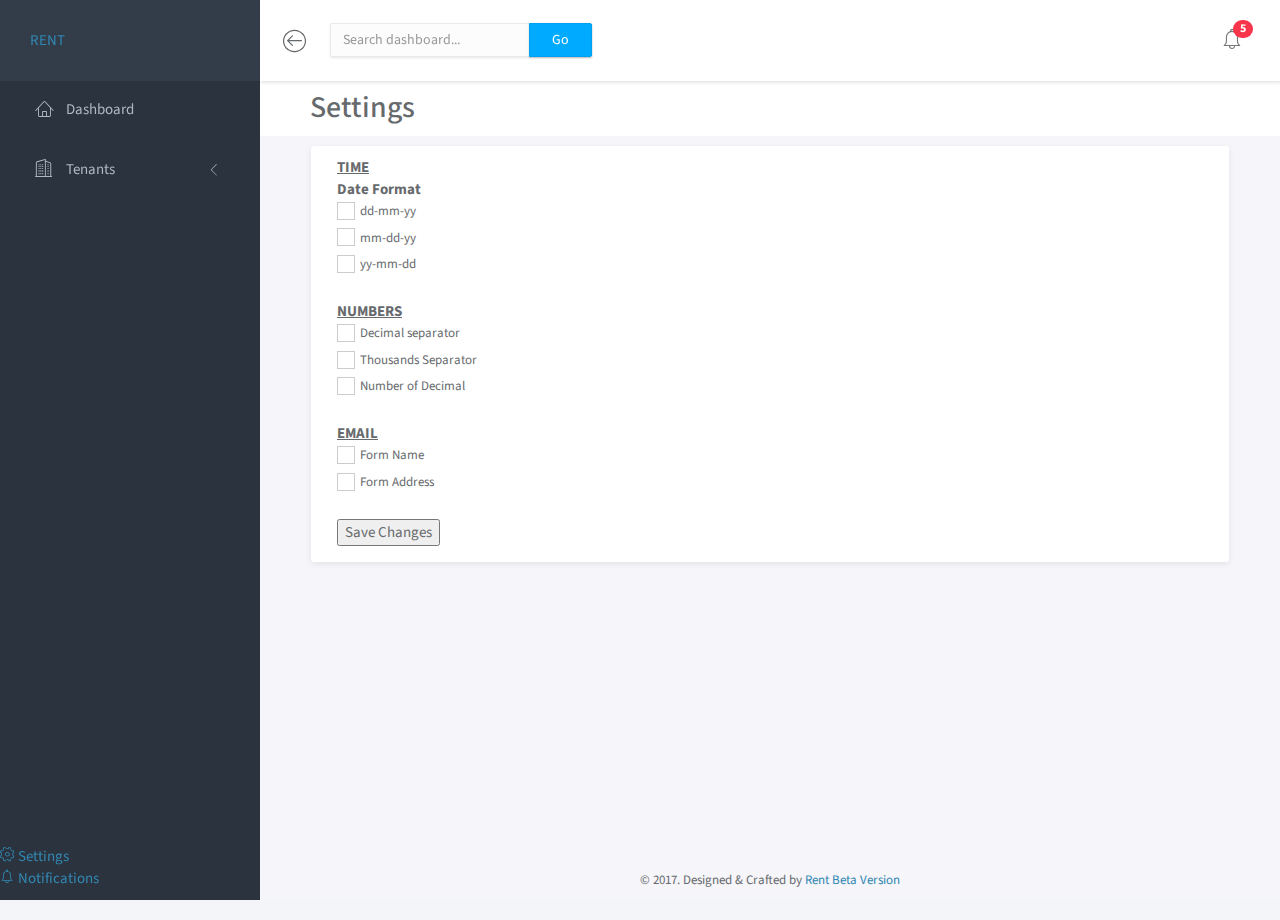
==== settings.html @ 19f1ab4a "Project Upload" ====
<!doctype html>
<html lang="en">

<head>
	<title>Settings|Rent- Free Bootstrap Dashboard Template </title>
	<meta charset="utf-8">
	<meta http-equiv="X-UA-Compatible" content="IE=edge,chrome=1">
	<meta name="viewport" content="width=device-width, initial-scale=1.0, maximum-scale=1.0, user-scalable=0">
	<!-- CSS -->
	<link rel="stylesheet" href="assets/css/bootstrap.min.css">
	<link rel="stylesheet" href="assets/css/vendor/icon-sets.css">
	<link rel="stylesheet" href="assets/css/main.min.css">
	<!-- FOR DEMO PURPOSES ONLY. You should remove this in your project -->
	<link rel="stylesheet" href="assets/css/demo.css">
	<!-- GOOGLE FONTS -->
	<link href="https://fonts.googleapis.com/css?family=Source+Sans+Pro:300,400,600,700" rel="stylesheet">
	<!-- ICONS -->
	<link rel="apple-touch-icon" sizes="76x76" href="assets/img/apple-icon.png">
	<link rel="icon" type="image/png" sizes="96x96" href="assets/img/favicon.png">


	<link rel="stylesheet" type="text/css" href="/DataTables/datatables.css">
 
	<script type="text/javascript" charset="utf8" src="/DataTables/datatables.js"></script>


</head>

<body>
	<!-- WRAPPER -->
	<div id="wrapper">
		<!-- SIDEBAR -->
		<div class="sidebar">
			<div class="brand">
				<a href="index.html">RENT</a>
			</div>
			<div class="sidebar-scroll">
				<nav>
					<ul class="nav">
						<li><a href="index.html" class=""><i class="lnr lnr-home"></i> <span>Dashboard</span></a></li>
					
							<li>
							<a href="#subPages" data-toggle="collapse" class="collapsed"><i class="lnr lnr-apartment"></i> <span>Tenants</span> <i class="icon-submenu lnr lnr-chevron-left"></i></a>
							<div id="subPages" class="collapse ">
								<ul class="nav">
									<li><a href="list of tenants.html" class="">List of Tenants</a></li>
									<li><a href="add tenant.html" class="">Add Tenant</a></li>
									
								</ul>
							</div>
						</li>
						
						<!-- 	<li>
							<a href="#subPages" data-toggle="collapse" class="collapsed"><i class="lnr lnr-user"></i> <span>Users</span> <i class="icon-submenu lnr lnr-chevron-left"></i></a>
							<div id="subPages" class="collapse ">
								<ul class="nav">
									<li><a href="list of users.html" class="">List of users</a></li>
									<li><a href="add user.html" class="">Add User</a></li>
									<!-- <li><a href="page-lockscreen.html" class="">Lockscreen</a></li> -->
							</li>
						</ul>
						</div> 
<!-- 
						<li>
							<a href="#subPages" data-toggle="collapse" class="collapsed"><i class="lnr lnr-apartment"></i> <span>Tenants</span> <i class="icon-submenu lnr lnr-chevron-left"></i></a>
							<div id="subPages" class="collapse ">
								<ul class="nav">
									<li><a href="tenants.html" class="">List of Tenants</a></li>
									<li><a href="add tenant.html" class="">Add Tenant</a></li>
									
								</ul>
							</div>
						</li> -->


						<li><a href="settings.html" class=" "><i class="lnr lnr-cog"></i> <span>Settings</span></a></li>
						<li><a href="notifications.html" class=""><i class="lnr lnr-alarm"></i> <span>Notifications</span></a></li>

						<!-- <li><a href="tables.html" class=""><i class="lnr lnr-dice"></i> <span>Tables</span></a></li>
						<li><a href="typography.html" class=""><i class="lnr lnr-text-format"></i> <span>Typography</span></a></li>
						<li><a href="icons.html" class=""><i class="lnr lnr-linearicons"></i> <span>Icons</span></a></li> -->
					</ul>
				</nav>
			</div>
			<!-- <a class="footer" href="http://twitter.com/share?url=https://goo.gl/1dt1MR&amp;text=So cool! Free Bootstrap dashboard template by @thedevelovers. Download at&amp;hashtags=free,bootstrap,dashboard" title="Twitter share" target="_blank"><i class="fa fa-twitter"></i> <span>SHARE THIS FREEBIE</span></a>
		</div> -->
		<!-- END SIDEBAR -->
		<!-- MAIN -->
		<div class="main">
			<!-- NAVBAR -->
			<nav class="navbar navbar-default">
				<div class="container-fluid">
					<div class="navbar-btn">
						<button type="button" class="btn-toggle-fullwidth"><i class="lnr lnr-arrow-left-circle"></i></button>
					</div>
					<div class="navbar-header">
						<button type="button" class="navbar-toggle collapsed" data-toggle="collapse" data-target="#navbar-menu">
							<span class="sr-only">Toggle Navigation</span>
							<i class="fa fa-bars icon-nav"></i>
						</button>
					</div>
					<div id="navbar-menu" class="navbar-collapse collapse">
						<form class="navbar-form navbar-left hidden-xs">
							<div class="input-group">
								<input type="text" value="" class="form-control" placeholder="Search dashboard...">
								<span class="input-group-btn"><button type="button" class="btn btn-primary">Go</button></span>
							</div>
						</form>
						<ul class="nav navbar-nav navbar-right">
							<li class="dropdown">
								<a href="#" class="dropdown-toggle icon-menu" data-toggle="dropdown">
									<i class="lnr lnr-alarm"></i>
									<span class="badge bg-danger">5</span>
								</a>
											</div>
				</div>
			</nav>
			<!-- END NAVBAR -->
			<!-- MAIN CONTENT -->
			<h1 class="panel-title" style="width: 100%;height: 55px;background-color: #fff; padding-left: 50px;padding-top:10px;margin-bottom: 10px;font-size: 30px;" >Settings</h1>
			<div class="panel panel-headline" style="max-width: 90%;margin: 0 auto;">
						
				<div  class="panel-body">
						
						
					<u ><b>TIME</b> </u><br>
					<b>Date Format</b>
					<label class="fancy-checkbox">
										<input type="checkbox">
										<span>dd-mm-yy</span>
										
									</label>
									<label class="fancy-checkbox">
										<input type="checkbox">
										<span>mm-dd-yy</span>
										
									</label>
									<label class="fancy-checkbox">
										<input type="checkbox">
										
										<span>yy-mm-dd</span>
									</label>
					
					<br>
					<u ><b>NUMBERS</b></u>
					
					<label class="fancy-checkbox">
										<input type="checkbox">
										<span>Decimal separator</span>
										
									</label>
									<label class="fancy-checkbox">
										<input type="checkbox">
										<span>Thousands Separator</span>
										
									</label>
									<label class="fancy-checkbox">
										<input type="checkbox">
										
										<span>Number of Decimal</span>
									</label>
					<br>
					<u><b>EMAIL</b></u>
						<label class="fancy-checkbox">
										<input type="checkbox">
										<span>Form Name</span>
										
									</label>
									<label class="fancy-checkbox">
										<input type="checkbox">
										
										<span>Form Address</span>
									</label>
									<br>
									<button>Save Changes</button>
				</div>
				
			</div>
					

				

			<!-- END MAIN CONTENT -->
			<footer>
				<div class="container-fluid">
					<p class="copyright">&copy; 2017. Designed &amp; Crafted by <a href="https://themeineed.com">Rent Beta Version</a></p>
				</div>
			</footer>
		</div>
		<!-- END MAIN -->
	</div>
	<!-- END WRAPPER -->
	<!-- Javascript -->
	<script src="assets/js/jquery/jquery-2.1.0.min.js"></script>
	<script src="assets/js/bootstrap/bootstrap.min.js"></script>
	<script src="assets/js/plugins/jquery-slimscroll/jquery.slimscroll.min.js"></script>
	<script src="assets/js/klorofil.min.js"></script>
</body>

</html>
---- assets/css/vendor/icon-sets.css ----
/********************
 * ICON SETS
 ********************/
@font-face {
  font-family: 'Linearicons-Free';
  src: url('../../fonts/linear/Linearicons-Free.eot?w118d&1432380630');
  src: url('../../fonts/linear/Linearicons-Free.eot?&1432380630#iefixw118d') format("embedded-opentype"), url('../../fonts/linear/Linearicons-Free.woff2?w118d&1432380636') format("woff2"), url('../../fonts/linear/Linearicons-Free.woff?w118d&1432380630') format("woff"), url('../../fonts/linear/Linearicons-Free.ttf?w118d&1432380630') format("truetype"), url('../../fonts/linear/Linearicons-Free.svg?w118d&1432380630#Linearicons-Free') format("svg");
  font-weight: normal;
  font-style: normal;
}
.lnr {
  font-family: 'Linearicons-Free';
  speak: none;
  font-style: normal;
  font-weight: normal;
  font-variant: normal;
  text-transform: none;
  line-height: 1;
  /* Better Font Rendering =========== */
  -webkit-font-smoothing: antialiased;
  -moz-osx-font-smoothing: grayscale;
}

.lnr-home:before {
  content: "\e800";
}

.lnr-apartment:before {
  content: "\e801";
}

.lnr-pencil:before {
  content: "\e802";
}

.lnr-magic-wand:before {
  content: "\e803";
}

.lnr-drop:before {
  content: "\e804";
}

.lnr-lighter:before {
  content: "\e805";
}

.lnr-poop:before {
  content: "\e806";
}

.lnr-sun:before {
  content: "\e807";
}

.lnr-moon:before {
  content: "\e808";
}

.lnr-cloud:before {
  content: "\e809";
}

.lnr-cloud-upload:before {
  content: "\e80a";
}

.lnr-cloud-download:before {
  content: "\e80b";
}

.lnr-cloud-sync:before {
  content: "\e80c";
}

.lnr-cloud-check:before {
  content: "\e80d";
}

.lnr-database:before {
  content: "\e80e";
}

.lnr-lock:before {
  content: "\e80f";
}

.lnr-cog:before {
  content: "\e810";
}

.lnr-trash:before {
  content: "\e811";
}

.lnr-dice:before {
  content: "\e812";
}

.lnr-heart:before {
  content: "\e813";
}

.lnr-star:before {
  content: "\e814";
}

.lnr-star-half:before {
  content: "\e815";
}

.lnr-star-empty:before {
  content: "\e816";
}

.lnr-flag:before {
  content: "\e817";
}

.lnr-envelope:before {
  content: "\e818";
}

.lnr-paperclip:before {
  content: "\e819";
}

.lnr-inbox:before {
  content: "\e81a";
}

.lnr-eye:before {
  content: "\e81b";
}

.lnr-printer:before {
  content: "\e81c";
}

.lnr-file-empty:before {
  content: "\e81d";
}

.lnr-file-add:before {
  content: "\e81e";
}

.lnr-enter:before {
  content: "\e81f";
}

.lnr-exit:before {
  content: "\e820";
}

.lnr-graduation-hat:before {
  content: "\e821";
}

.lnr-license:before {
  content: "\e822";
}

.lnr-music-note:before {
  content: "\e823";
}

.lnr-film-play:before {
  content: "\e824";
}

.lnr-camera-video:before {
  content: "\e825";
}

.lnr-camera:before {
  content: "\e826";
}

.lnr-picture:before {
  content: "\e827";
}

.lnr-book:before {
  content: "\e828";
}

.lnr-bookmark:before {
  content: "\e829";
}

.lnr-user:before {
  content: "\e82a";
}

.lnr-users:before {
  content: "\e82b";
}

.lnr-shirt:before {
  content: "\e82c";
}

.lnr-store:before {
  content: "\e82d";
}

.lnr-cart:before {
  content: "\e82e";
}

.lnr-tag:before {
  content: "\e82f";
}

.lnr-phone-handset:before {
  content: "\e830";
}

.lnr-phone:before {
  content: "\e831";
}

.lnr-pushpin:before {
  content: "\e832";
}

.lnr-map-marker:before {
  content: "\e833";
}

.lnr-map:before {
  content: "\e834";
}

.lnr-location:before {
  content: "\e835";
}

.lnr-calendar-full:before {
  content: "\e836";
}

.lnr-keyboard:before {
  content: "\e837";
}

.lnr-spell-check:before {
  content: "\e838";
}

.lnr-screen:before {
  content: "\e839";
}

.lnr-smartphone:before {
  content: "\e83a";
}

.lnr-tablet:before {
  content: "\e83b";
}

.lnr-laptop:before {
  content: "\e83c";
}

.lnr-laptop-phone:before {
  content: "\e83d";
}

.lnr-power-switch:before {
  content: "\e83e";
}

.lnr-bubble:before {
  content: "\e83f";
}

.lnr-heart-pulse:before {
  content: "\e840";
}

.lnr-construction:before {
  content: "\e841";
}

.lnr-pie-chart:before {
  content: "\e842";
}

.lnr-chart-bars:before {
  content: "\e843";
}

.lnr-gift:before {
  content: "\e844";
}

.lnr-diamond:before {
  content: "\e845";
}

.lnr-linearicons:before {
  content: "\e846";
}

.lnr-dinner:before {
  content: "\e847";
}

.lnr-coffee-cup:before {
  content: "\e848";
}

.lnr-leaf:before {
  content: "\e849";
}

.lnr-paw:before {
  content: "\e84a";
}

.lnr-rocket:before {
  content: "\e84b";
}

.lnr-briefcase:before {
  content: "\e84c";
}

.lnr-bus:before {
  content: "\e84d";
}

.lnr-car:before {
  content: "\e84e";
}

.lnr-train:before {
  content: "\e84f";
}

.lnr-bicycle:before {
  content: "\e850";
}

.lnr-wheelchair:before {
  content: "\e851";
}

.lnr-select:before {
  content: "\e852";
}

.lnr-earth:before {
  content: "\e853";
}

.lnr-smile:before {
  content: "\e854";
}

.lnr-sad:before {
  content: "\e855";
}

.lnr-neutral:before {
  content: "\e856";
}

.lnr-mustache:before {
  content: "\e857";
}

.lnr-alarm:before {
  content: "\e858";
}

.lnr-bullhorn:before {
  content: "\e859";
}

.lnr-volume-high:before {
  content: "\e85a";
}

.lnr-volume-medium:before {
  content: "\e85b";
}

.lnr-volume-low:before {
  content: "\e85c";
}

.lnr-volume:before {
  content: "\e85d";
}

.lnr-mic:before {
  content: "\e85e";
}

.lnr-hourglass:before {
  content: "\e85f";
}

.lnr-undo:before {
  content: "\e860";
}

.lnr-redo:before {
  content: "\e861";
}

.lnr-sync:before {
  content: "\e862";
}

.lnr-history:before {
  content: "\e863";
}

.lnr-clock:before {
  content: "\e864";
}

.lnr-download:before {
  content: "\e865";
}

.lnr-upload:before {
  content: "\e866";
}

.lnr-enter-down:before {
  content: "\e867";
}

.lnr-exit-up:before {
  content: "\e868";
}

.lnr-bug:before {
  content: "\e869";
}

.lnr-code:before {
  content: "\e86a";
}

.lnr-link:before {
  content: "\e86b";
}

.lnr-unlink:before {
  content: "\e86c";
}

.lnr-thumbs-up:before {
  content: "\e86d";
}

.lnr-thumbs-down:before {
  content: "\e86e";
}

.lnr-magnifier:before {
  content: "\e86f";
}

.lnr-cross:before {
  content: "\e870";
}

.lnr-menu:before {
  content: "\e871";
}

.lnr-list:before {
  content: "\e872";
}

.lnr-chevron-up:before {
  content: "\e873";
}

.lnr-chevron-down:before {
  content: "\e874";
}

.lnr-chevron-left:before {
  content: "\e875";
}

.lnr-chevron-right:before {
  content: "\e876";
}

.lnr-arrow-up:before {
  content: "\e877";
}

.lnr-arrow-down:before {
  content: "\e878";
}

.lnr-arrow-left:before {
  content: "\e879";
}

.lnr-arrow-right:before {
  content: "\e87a";
}

.lnr-move:before {
  content: "\e87b";
}

.lnr-warning:before {
  content: "\e87c";
}

.lnr-question-circle:before {
  content: "\e87d";
}

.lnr-menu-circle:before {
  content: "\e87e";
}

.lnr-checkmark-circle:before {
  content: "\e87f";
}

.lnr-cross-circle:before {
  content: "\e880";
}

.lnr-plus-circle:before {
  content: "\e881";
}

.lnr-circle-minus:before {
  content: "\e882";
}

.lnr-arrow-up-circle:before {
  content: "\e883";
}

.lnr-arrow-down-circle:before {
  content: "\e884";
}

.lnr-arrow-left-circle:before {
  content: "\e885";
}

.lnr-arrow-right-circle:before {
  content: "\e886";
}

.lnr-chevron-up-circle:before {
  content: "\e887";
}

.lnr-chevron-down-circle:before {
  content: "\e888";
}

.lnr-chevron-left-circle:before {
  content: "\e889";
}

.lnr-chevron-right-circle:before {
  content: "\e88a";
}

.lnr-crop:before {
  content: "\e88b";
}

.lnr-frame-expand:before {
  content: "\e88c";
}

.lnr-frame-contract:before {
  content: "\e88d";
}

.lnr-layers:before {
  content: "\e88e";
}

.lnr-funnel:before {
  content: "\e88f";
}

.lnr-text-format:before {
  content: "\e890";
}

.lnr-text-format-remove:before {
  content: "\e891";
}

.lnr-text-size:before {
  content: "\e892";
}

.lnr-bold:before {
  content: "\e893";
}

.lnr-italic:before {
  content: "\e894";
}

.lnr-underline:before {
  content: "\e895";
}

.lnr-strikethrough:before {
  content: "\e896";
}

.lnr-highlight:before {
  content: "\e897";
}

.lnr-text-align-left:before {
  content: "\e898";
}

.lnr-text-align-center:before {
  content: "\e899";
}

.lnr-text-align-right:before {
  content: "\e89a";
}

.lnr-text-align-justify:before {
  content: "\e89b";
}

.lnr-line-spacing:before {
  content: "\e89c";
}

.lnr-indent-increase:before {
  content: "\e89d";
}

.lnr-indent-decrease:before {
  content: "\e89e";
}

.lnr-pilcrow:before {
  content: "\e89f";
}

.lnr-direction-ltr:before {
  content: "\e8a0";
}

.lnr-direction-rtl:before {
  content: "\e8a1";
}

.lnr-page-break:before {
  content: "\e8a2";
}

.lnr-sort-alpha-asc:before {
  content: "\e8a3";
}

.lnr-sort-amount-asc:before {
  content: "\e8a4";
}

.lnr-hand:before {
  content: "\e8a5";
}

.lnr-pointer-up:before {
  content: "\e8a6";
}

.lnr-pointer-right:before {
  content: "\e8a7";
}

.lnr-pointer-down:before {
  content: "\e8a8";
}

.lnr-pointer-left:before {
  content: "\e8a9";
}

/*!
 *  Font Awesome 4.7.0 by @davegandy - http://fontawesome.io - @fontawesome
 *  License - http://fontawesome.io/license (Font: SIL OFL 1.1, CSS: MIT License)
 */
/* FONT PATH
 * -------------------------- */
@font-face {
  font-family: 'FontAwesome';
  src: url('../../fonts/fa/fontawesome-webfont.eot?v=4.7.0&1478146084');
  src: url('../../fonts/fa/fontawesome-webfont.eot?&1478146084#iefix&v=4.7.0') format("embedded-opentype"), url('../../fonts/fa/fontawesome-webfont.woff2?v=4.7.0&1478146084') format("woff2"), url('../../fonts/fa/fontawesome-webfont.woff?v=4.7.0&1478146084') format("woff"), url('../../fonts/fa/fontawesome-webfont.ttf?v=4.7.0&1478146084') format("truetype"), url('../../fonts/fa/fontawesome-webfont.svg?v=4.7.0&1478146084#fontawesomeregular') format("svg");
  font-weight: normal;
  font-style: normal;
}
.fa {
  display: inline-block;
  font: normal normal normal 14px/1 FontAwesome;
  font-size: inherit;
  text-rendering: auto;
  -webkit-font-smoothing: antialiased;
  -moz-osx-font-smoothing: grayscale;
}

/* makes the font 33% larger relative to the icon container */
.fa-lg {
  font-size: 1.33333333em;
  line-height: 0.75em;
  vertical-align: -15%;
}

.fa-2x {
  font-size: 2em;
}

.fa-3x {
  font-size: 3em;
}

.fa-4x {
  font-size: 4em;
}

.fa-5x {
  font-size: 5em;
}

.fa-fw {
  width: 1.28571429em;
  text-align: center;
}

.fa-ul {
  padding-left: 0;
  margin-left: 2.14285714em;
  list-style-type: none;
}

.fa-ul > li {
  position: relative;
}

.fa-li {
  position: absolute;
  left: -2.14285714em;
  width: 2.14285714em;
  top: 0.14285714em;
  text-align: center;
}

.fa-li.fa-lg {
  left: -1.85714286em;
}

.fa-border {
  padding: .2em .25em .15em;
  border: solid 0.08em #eeeeee;
  border-radius: .1em;
}

.fa-pull-left {
  float: left;
}

.fa-pull-right {
  float: right;
}

.fa.fa-pull-left {
  margin-right: .3em;
}

.fa.fa-pull-right {
  margin-left: .3em;
}

/* Deprecated as of 4.4.0 */
.pull-right {
  float: right;
}

.pull-left {
  float: left;
}

.fa.pull-left {
  margin-right: .3em;
}

.fa.pull-right {
  margin-left: .3em;
}

.fa-spin {
  -webkit-animation: fa-spin 2s infinite linear;
  animation: fa-spin 2s infinite linear;
}

.fa-pulse {
  -webkit-animation: fa-spin 1s infinite steps(8);
  animation: fa-spin 1s infinite steps(8);
}

@-webkit-keyframes fa-spin {
  0% {
    -webkit-transform: rotate(0deg);
    transform: rotate(0deg);
  }
  100% {
    -webkit-transform: rotate(359deg);
    transform: rotate(359deg);
  }
}
@keyframes fa-spin {
  0% {
    -webkit-transform: rotate(0deg);
    transform: rotate(0deg);
  }
  100% {
    -webkit-transform: rotate(359deg);
    transform: rotate(359deg);
  }
}
.fa-rotate-90 {
  -ms-filter: "progid:DXImageTransform.Microsoft.BasicImage(rotation=1)";
  -webkit-transform: rotate(90deg);
  -ms-transform: rotate(90deg);
  transform: rotate(90deg);
}

.fa-rotate-180 {
  -ms-filter: "progid:DXImageTransform.Microsoft.BasicImage(rotation=2)";
  -webkit-transform: rotate(180deg);
  -ms-transform: rotate(180deg);
  transform: rotate(180deg);
}

.fa-rotate-270 {
  -ms-filter: "progid:DXImageTransform.Microsoft.BasicImage(rotation=3)";
  -webkit-transform: rotate(270deg);
  -ms-transform: rotate(270deg);
  transform: rotate(270deg);
}

.fa-flip-horizontal {
  -ms-filter: "progid:DXImageTransform.Microsoft.BasicImage(rotation=0, mirror=1)";
  -webkit-transform: scale(-1, 1);
  -ms-transform: scale(-1, 1);
  transform: scale(-1, 1);
}

.fa-flip-vertical {
  -ms-filter: "progid:DXImageTransform.Microsoft.BasicImage(rotation=2, mirror=1)";
  -webkit-transform: scale(1, -1);
  -ms-transform: scale(1, -1);
  transform: scale(1, -1);
}

:root .fa-rotate-90,
:root .fa-rotate-180,
:root .fa-rotate-270,
:root .fa-flip-horizontal,
:root .fa-flip-vertical {
  filter: none;
}

.fa-stack {
  position: relative;
  display: inline-block;
  width: 2em;
  height: 2em;
  line-height: 2em;
  vertical-align: middle;
}

.fa-stack-1x,
.fa-stack-2x {
  position: absolute;
  left: 0;
  width: 100%;
  text-align: center;
}

.fa-stack-1x {
  line-height: inherit;
}

.fa-stack-2x {
  font-size: 2em;
}

.fa-inverse {
  color: #ffffff;
}

/* Font Awesome uses the Unicode Private Use Area (PUA) to ensure screen
   readers do not read off random characters that represent icons */
.fa-glass:before {
  content: "\f000";
}

.fa-music:before {
  content: "\f001";
}

.fa-search:before {
  content: "\f002";
}

.fa-envelope-o:before {
  content: "\f003";
}

.fa-heart:before {
  content: "\f004";
}

.fa-star:before {
  content: "\f005";
}

.fa-star-o:before {
  content: "\f006";
}

.fa-user:before {
  content: "\f007";
}

.fa-film:before {
  content: "\f008";
}

.fa-th-large:before {
  content: "\f009";
}

.fa-th:before {
  content: "\f00a";
}

.fa-th-list:before {
  content: "\f00b";
}

.fa-check:before {
  content: "\f00c";
}

.fa-remove:before,
.fa-close:before,
.fa-times:before {
  content: "\f00d";
}

.fa-search-plus:before {
  content: "\f00e";
}

.fa-search-minus:before {
  content: "\f010";
}

.fa-power-off:before {
  content: "\f011";
}

.fa-signal:before {
  content: "\f012";
}

.fa-gear:before,
.fa-cog:before {
  content: "\f013";
}

.fa-trash-o:before {
  content: "\f014";
}

.fa-home:before {
  content: "\f015";
}

.fa-file-o:before {
  content: "\f016";
}

.fa-clock-o:before {
  content: "\f017";
}

.fa-road:before {
  content: "\f018";
}

.fa-download:before {
  content: "\f019";
}

.fa-arrow-circle-o-down:before {
  content: "\f01a";
}

.fa-arrow-circle-o-up:before {
  content: "\f01b";
}

.fa-inbox:before {
  content: "\f01c";
}

.fa-play-circle-o:before {
  content: "\f01d";
}

.fa-rotate-right:before,
.fa-repeat:before {
  content: "\f01e";
}

.fa-refresh:before {
  content: "\f021";
}

.fa-list-alt:before {
  content: "\f022";
}

.fa-lock:before {
  content: "\f023";
}

.fa-flag:before {
  content: "\f024";
}

.fa-headphones:before {
  content: "\f025";
}

.fa-volume-off:before {
  content: "\f026";
}

.fa-volume-down:before {
  content: "\f027";
}

.fa-volume-up:before {
  content: "\f028";
}

.fa-qrcode:before {
  content: "\f029";
}

.fa-barcode:before {
  content: "\f02a";
}

.fa-tag:before {
  content: "\f02b";
}

.fa-tags:before {
  content: "\f02c";
}

.fa-book:before {
  content: "\f02d";
}

.fa-bookmark:before {
  content: "\f02e";
}

.fa-print:before {
  content: "\f02f";
}

.fa-camera:before {
  content: "\f030";
}

.fa-font:before {
  content: "\f031";
}

.fa-bold:before {
  content: "\f032";
}

.fa-italic:before {
  content: "\f033";
}

.fa-text-height:before {
  content: "\f034";
}

.fa-text-width:before {
  content: "\f035";
}

.fa-align-left:before {
  content: "\f036";
}

.fa-align-center:before {
  content: "\f037";
}

.fa-align-right:before {
  content: "\f038";
}

.fa-align-justify:before {
  content: "\f039";
}

.fa-list:before {
  content: "\f03a";
}

.fa-dedent:before,
.fa-outdent:before {
  content: "\f03b";
}

.fa-indent:before {
  content: "\f03c";
}

.fa-video-camera:before {
  content: "\f03d";
}

.fa-photo:before,
.fa-image:before,
.fa-picture-o:before {
  content: "\f03e";
}

.fa-pencil:before {
  content: "\f040";
}

.fa-map-marker:before {
  content: "\f041";
}

.fa-adjust:before {
  content: "\f042";
}

.fa-tint:before {
  content: "\f043";
}

.fa-edit:before,
.fa-pencil-square-o:before {
  content: "\f044";
}

.fa-share-square-o:before {
  content: "\f045";
}

.fa-check-square-o:before {
  content: "\f046";
}

.fa-arrows:before {
  content: "\f047";
}

.fa-step-backward:before {
  content: "\f048";
}

.fa-fast-backward:before {
  content: "\f049";
}

.fa-backward:before {
  content: "\f04a";
}

.fa-play:before {
  content: "\f04b";
}

.fa-pause:before {
  content: "\f04c";
}

.fa-stop:before {
  content: "\f04d";
}

.fa-forward:before {
  content: "\f04e";
}

.fa-fast-forward:before {
  content: "\f050";
}

.fa-step-forward:before {
  content: "\f051";
}

.fa-eject:before {
  content: "\f052";
}

.fa-chevron-left:before {
  content: "\f053";
}

.fa-chevron-right:before {
  content: "\f054";
}

.fa-plus-circle:before {
  content: "\f055";
}

.fa-minus-circle:before {
  content: "\f056";
}

.fa-times-circle:before {
  content: "\f057";
}

.fa-check-circle:before {
  content: "\f058";
}

.fa-question-circle:before {
  content: "\f059";
}

.fa-info-circle:before {
  content: "\f05a";
}

.fa-crosshairs:before {
  content: "\f05b";
}

.fa-times-circle-o:before {
  content: "\f05c";
}

.fa-check-circle-o:before {
  content: "\f05d";
}

.fa-ban:before {
  content: "\f05e";
}

.fa-arrow-left:before {
  content: "\f060";
}

.fa-arrow-right:before {
  content: "\f061";
}

.fa-arrow-up:before {
  content: "\f062";
}

.fa-arrow-down:before {
  content: "\f063";
}

.fa-mail-forward:before,
.fa-share:before {
  content: "\f064";
}

.fa-expand:before {
  content: "\f065";
}

.fa-compress:before {
  content: "\f066";
}

.fa-plus:before {
  content: "\f067";
}

.fa-minus:before {
  content: "\f068";
}

.fa-asterisk:before {
  content: "\f069";
}

.fa-exclamation-circle:before {
  content: "\f06a";
}

.fa-gift:before {
  content: "\f06b";
}

.fa-leaf:before {
  content: "\f06c";
}

.fa-fire:before {
  content: "\f06d";
}

.fa-eye:before {
  content: "\f06e";
}

.fa-eye-slash:before {
  content: "\f070";
}

.fa-warning:before,
.fa-exclamation-triangle:before {
  content: "\f071";
}

.fa-plane:before {
  content: "\f072";
}

.fa-calendar:before {
  content: "\f073";
}

.fa-random:before {
  content: "\f074";
}

.fa-comment:before {
  content: "\f075";
}

.fa-magnet:before {
  content: "\f076";
}

.fa-chevron-up:before {
  content: "\f077";
}

.fa-chevron-down:before {
  content: "\f078";
}

.fa-retweet:before {
  content: "\f079";
}

.fa-shopping-cart:before {
  content: "\f07a";
}

.fa-folder:before {
  content: "\f07b";
}

.fa-folder-open:before {
  content: "\f07c";
}

.fa-arrows-v:before {
  content: "\f07d";
}

.fa-arrows-h:before {
  content: "\f07e";
}

.fa-bar-chart-o:before,
.fa-bar-chart:before {
  content: "\f080";
}

.fa-twitter-square:before {
  content: "\f081";
}

.fa-facebook-square:before {
  content: "\f082";
}

.fa-camera-retro:before {
  content: "\f083";
}

.fa-key:before {
  content: "\f084";
}

.fa-gears:before,
.fa-cogs:before {
  content: "\f085";
}

.fa-comments:before {
  content: "\f086";
}

.fa-thumbs-o-up:before {
  content: "\f087";
}

.fa-thumbs-o-down:before {
  content: "\f088";
}

.fa-star-half:before {
  content: "\f089";
}

.fa-heart-o:before {
  content: "\f08a";
}

.fa-sign-out:before {
  content: "\f08b";
}

.fa-linkedin-square:before {
  content: "\f08c";
}

.fa-thumb-tack:before {
  content: "\f08d";
}

.fa-external-link:before {
  content: "\f08e";
}

.fa-sign-in:before {
  content: "\f090";
}

.fa-trophy:before {
  content: "\f091";
}

.fa-github-square:before {
  content: "\f092";
}

.fa-upload:before {
  content: "\f093";
}

.fa-lemon-o:before {
  content: "\f094";
}

.fa-phone:before {
  content: "\f095";
}

.fa-square-o:before {
  content: "\f096";
}

.fa-bookmark-o:before {
  content: "\f097";
}

.fa-phone-square:before {
  content: "\f098";
}

.fa-twitter:before {
  content: "\f099";
}

.fa-facebook-f:before,
.fa-facebook:before {
  content: "\f09a";
}

.fa-github:before {
  content: "\f09b";
}

.fa-unlock:before {
  content: "\f09c";
}

.fa-credit-card:before {
  content: "\f09d";
}

.fa-feed:before,
.fa-rss:before {
  content: "\f09e";
}

.fa-hdd-o:before {
  content: "\f0a0";
}

.fa-bullhorn:before {
  content: "\f0a1";
}

.fa-bell:before {
  content: "\f0f3";
}

.fa-certificate:before {
  content: "\f0a3";
}

.fa-hand-o-right:before {
  content: "\f0a4";
}

.fa-hand-o-left:before {
  content: "\f0a5";
}

.fa-hand-o-up:before {
  content: "\f0a6";
}

.fa-hand-o-down:before {
  content: "\f0a7";
}

.fa-arrow-circle-left:before {
  content: "\f0a8";
}

.fa-arrow-circle-right:before {
  content: "\f0a9";
}

.fa-arrow-circle-up:before {
  content: "\f0aa";
}

.fa-arrow-circle-down:before {
  content: "\f0ab";
}

.fa-globe:before {
  content: "\f0ac";
}

.fa-wrench:before {
  content: "\f0ad";
}

.fa-tasks:before {
  content: "\f0ae";
}

.fa-filter:before {
  content: "\f0b0";
}

.fa-briefcase:before {
  content: "\f0b1";
}

.fa-arrows-alt:before {
  content: "\f0b2";
}

.fa-group:before,
.fa-users:before {
  content: "\f0c0";
}

.fa-chain:before,
.fa-link:before {
  content: "\f0c1";
}

.fa-cloud:before {
  content: "\f0c2";
}

.fa-flask:before {
  content: "\f0c3";
}

.fa-cut:before,
.fa-scissors:before {
  content: "\f0c4";
}

.fa-copy:before,
.fa-files-o:before {
  content: "\f0c5";
}

.fa-paperclip:before {
  content: "\f0c6";
}

.fa-save:before,
.fa-floppy-o:before {
  content: "\f0c7";
}

.fa-square:before {
  content: "\f0c8";
}

.fa-navicon:before,
.fa-reorder:before,
.fa-bars:before {
  content: "\f0c9";
}

.fa-list-ul:before {
  content: "\f0ca";
}

.fa-list-ol:before {
  content: "\f0cb";
}

.fa-strikethrough:before {
  content: "\f0cc";
}

.fa-underline:before {
  content: "\f0cd";
}

.fa-table:before {
  content: "\f0ce";
}

.fa-magic:before {
  content: "\f0d0";
}

.fa-truck:before {
  content: "\f0d1";
}

.fa-pinterest:before {
  content: "\f0d2";
}

.fa-pinterest-square:before {
  content: "\f0d3";
}

.fa-google-plus-square:before {
  content: "\f0d4";
}

.fa-google-plus:before {
  content: "\f0d5";
}

.fa-money:before {
  content: "\f0d6";
}

.fa-caret-down:before {
  content: "\f0d7";
}

.fa-caret-up:before {
  content: "\f0d8";
}

.fa-caret-left:before {
  content: "\f0d9";
}

.fa-caret-right:before {
  content: "\f0da";
}

.fa-columns:before {
  content: "\f0db";
}

.fa-unsorted:before,
.fa-sort:before {
  content: "\f0dc";
}

.fa-sort-down:before,
.fa-sort-desc:before {
  content: "\f0dd";
}

.fa-sort-up:before,
.fa-sort-asc:before {
  content: "\f0de";
}

.fa-envelope:before {
  content: "\f0e0";
}

.fa-linkedin:before {
  content: "\f0e1";
}

.fa-rotate-left:before,
.fa-undo:before {
  content: "\f0e2";
}

.fa-legal:before,
.fa-gavel:before {
  content: "\f0e3";
}

.fa-dashboard:before,
.fa-tachometer:before {
  content: "\f0e4";
}

.fa-comment-o:before {
  content: "\f0e5";
}

.fa-comments-o:before {
  content: "\f0e6";
}

.fa-flash:before,
.fa-bolt:before {
  content: "\f0e7";
}

.fa-sitemap:before {
  content: "\f0e8";
}

.fa-umbrella:before {
  content: "\f0e9";
}

.fa-paste:before,
.fa-clipboard:before {
  content: "\f0ea";
}

.fa-lightbulb-o:before {
  content: "\f0eb";
}

.fa-exchange:before {
  content: "\f0ec";
}

.fa-cloud-download:before {
  content: "\f0ed";
}

.fa-cloud-upload:before {
  content: "\f0ee";
}

.fa-user-md:before {
  content: "\f0f0";
}

.fa-stethoscope:before {
  content: "\f0f1";
}

.fa-suitcase:before {
  content: "\f0f2";
}

.fa-bell-o:before {
  content: "\f0a2";
}

.fa-coffee:before {
  content: "\f0f4";
}

.fa-cutlery:before {
  content: "\f0f5";
}

.fa-file-text-o:before {
  content: "\f0f6";
}

.fa-building-o:before {
  content: "\f0f7";
}

.fa-hospital-o:before {
  content: "\f0f8";
}

.fa-ambulance:before {
  content: "\f0f9";
}

.fa-medkit:before {
  content: "\f0fa";
}

.fa-fighter-jet:before {
  content: "\f0fb";
}

.fa-beer:before {
  content: "\f0fc";
}

.fa-h-square:before {
  content: "\f0fd";
}

.fa-plus-square:before {
  content: "\f0fe";
}

.fa-angle-double-left:before {
  content: "\f100";
}

.fa-angle-double-right:before {
  content: "\f101";
}

.fa-angle-double-up:before {
  content: "\f102";
}

.fa-angle-double-down:before {
  content: "\f103";
}

.fa-angle-left:before {
  content: "\f104";
}

.fa-angle-right:before {
  content: "\f105";
}

.fa-angle-up:before {
  content: "\f106";
}

.fa-angle-down:before {
  content: "\f107";
}

.fa-desktop:before {
  content: "\f108";
}

.fa-laptop:before {
  content: "\f109";
}

.fa-tablet:before {
  content: "\f10a";
}

.fa-mobile-phone:before,
.fa-mobile:before {
  content: "\f10b";
}

.fa-circle-o:before {
  content: "\f10c";
}

.fa-quote-left:before {
  content: "\f10d";
}

.fa-quote-right:before {
  content: "\f10e";
}

.fa-spinner:before {
  content: "\f110";
}

.fa-circle:before {
  content: "\f111";
}

.fa-mail-reply:before,
.fa-reply:before {
  content: "\f112";
}

.fa-github-alt:before {
  content: "\f113";
}

.fa-folder-o:before {
  content: "\f114";
}

.fa-folder-open-o:before {
  content: "\f115";
}

.fa-smile-o:before {
  content: "\f118";
}

.fa-frown-o:before {
  content: "\f119";
}

.fa-meh-o:before {
  content: "\f11a";
}

.fa-gamepad:before {
  content: "\f11b";
}

.fa-keyboard-o:before {
  content: "\f11c";
}

.fa-flag-o:before {
  content: "\f11d";
}

.fa-flag-checkered:before {
  content: "\f11e";
}

.fa-terminal:before {
  content: "\f120";
}

.fa-code:before {
  content: "\f121";
}

.fa-mail-reply-all:before,
.fa-reply-all:before {
  content: "\f122";
}

.fa-star-half-empty:before,
.fa-star-half-full:before,
.fa-star-half-o:before {
  content: "\f123";
}

.fa-location-arrow:before {
  content: "\f124";
}

.fa-crop:before {
  content: "\f125";
}

.fa-code-fork:before {
  content: "\f126";
}

.fa-unlink:before,
.fa-chain-broken:before {
  content: "\f127";
}

.fa-question:before {
  content: "\f128";
}

.fa-info:before {
  content: "\f129";
}

.fa-exclamation:before {
  content: "\f12a";
}

.fa-superscript:before {
  content: "\f12b";
}

.fa-subscript:before {
  content: "\f12c";
}

.fa-eraser:before {
  content: "\f12d";
}

.fa-puzzle-piece:before {
  content: "\f12e";
}

.fa-microphone:before {
  content: "\f130";
}

.fa-microphone-slash:before {
  content: "\f131";
}

.fa-shield:before {
  content: "\f132";
}

.fa-calendar-o:before {
  content: "\f133";
}

.fa-fire-extinguisher:before {
  content: "\f134";
}

.fa-rocket:before {
  content: "\f135";
}

.fa-maxcdn:before {
  content: "\f136";
}

.fa-chevron-circle-left:before {
  content: "\f137";
}

.fa-chevron-circle-right:before {
  content: "\f138";
}

.fa-chevron-circle-up:before {
  content: "\f139";
}

.fa-chevron-circle-down:before {
  content: "\f13a";
}

.fa-html5:before {
  content: "\f13b";
}

.fa-css3:before {
  content: "\f13c";
}

.fa-anchor:before {
  content: "\f13d";
}

.fa-unlock-alt:before {
  content: "\f13e";
}

.fa-bullseye:before {
  content: "\f140";
}

.fa-ellipsis-h:before {
  content: "\f141";
}

.fa-ellipsis-v:before {
  content: "\f142";
}

.fa-rss-square:before {
  content: "\f143";
}

.fa-play-circle:before {
  content: "\f144";
}

.fa-ticket:before {
  content: "\f145";
}

.fa-minus-square:before {
  content: "\f146";
}

.fa-minus-square-o:before {
  content: "\f147";
}

.fa-level-up:before {
  content: "\f148";
}

.fa-level-down:before {
  content: "\f149";
}

.fa-check-square:before {
  content: "\f14a";
}

.fa-pencil-square:before {
  content: "\f14b";
}

.fa-external-link-square:before {
  content: "\f14c";
}

.fa-share-square:before {
  content: "\f14d";
}

.fa-compass:before {
  content: "\f14e";
}

.fa-toggle-down:before,
.fa-caret-square-o-down:before {
  content: "\f150";
}

.fa-toggle-up:before,
.fa-caret-square-o-up:before {
  content: "\f151";
}

.fa-toggle-right:before,
.fa-caret-square-o-right:before {
  content: "\f152";
}

.fa-euro:before,
.fa-eur:before {
  content: "\f153";
}

.fa-gbp:before {
  content: "\f154";
}

.fa-dollar:before,
.fa-usd:before {
  content: "\f155";
}

.fa-rupee:before,
.fa-inr:before {
  content: "\f156";
}

.fa-cny:before,
.fa-rmb:before,
.fa-yen:before,
.fa-jpy:before {
  content: "\f157";
}

.fa-ruble:before,
.fa-rouble:before,
.fa-rub:before {
  content: "\f158";
}

.fa-won:before,
.fa-krw:before {
  content: "\f159";
}

.fa-bitcoin:before,
.fa-btc:before {
  content: "\f15a";
}

.fa-file:before {
  content: "\f15b";
}

.fa-file-text:before {
  content: "\f15c";
}

.fa-sort-alpha-asc:before {
  content: "\f15d";
}

.fa-sort-alpha-desc:before {
  content: "\f15e";
}

.fa-sort-amount-asc:before {
  content: "\f160";
}

.fa-sort-amount-desc:before {
  content: "\f161";
}

.fa-sort-numeric-asc:before {
  content: "\f162";
}

.fa-sort-numeric-desc:before {
  content: "\f163";
}

.fa-thumbs-up:before {
  content: "\f164";
}

.fa-thumbs-down:before {
  content: "\f165";
}

.fa-youtube-square:before {
  content: "\f166";
}

.fa-youtube:before {
  content: "\f167";
}

.fa-xing:before {
  content: "\f168";
}

.fa-xing-square:before {
  content: "\f169";
}

.fa-youtube-play:before {
  content: "\f16a";
}

.fa-dropbox:before {
  content: "\f16b";
}

.fa-stack-overflow:before {
  content: "\f16c";
}

.fa-instagram:before {
  content: "\f16d";
}

.fa-flickr:before {
  content: "\f16e";
}

.fa-adn:before {
  content: "\f170";
}

.fa-bitbucket:before {
  content: "\f171";
}

.fa-bitbucket-square:before {
  content: "\f172";
}

.fa-tumblr:before {
  content: "\f173";
}

.fa-tumblr-square:before {
  content: "\f174";
}

.fa-long-arrow-down:before {
  content: "\f175";
}

.fa-long-arrow-up:before {
  content: "\f176";
}

.fa-long-arrow-left:before {
  content: "\f177";
}

.fa-long-arrow-right:before {
  content: "\f178";
}

.fa-apple:before {
  content: "\f179";
}

.fa-windows:before {
  content: "\f17a";
}

.fa-android:before {
  content: "\f17b";
}

.fa-linux:before {
  content: "\f17c";
}

.fa-dribbble:before {
  content: "\f17d";
}

.fa-skype:before {
  content: "\f17e";
}

.fa-foursquare:before {
  content: "\f180";
}

.fa-trello:before {
  content: "\f181";
}

.fa-female:before {
  content: "\f182";
}

.fa-male:before {
  content: "\f183";
}

.fa-gittip:before,
.fa-gratipay:before {
  content: "\f184";
}

.fa-sun-o:before {
  content: "\f185";
}

.fa-moon-o:before {
  content: "\f186";
}

.fa-archive:before {
  content: "\f187";
}

.fa-bug:before {
  content: "\f188";
}

.fa-vk:before {
  content: "\f189";
}

.fa-weibo:before {
  content: "\f18a";
}

.fa-renren:before {
  content: "\f18b";
}

.fa-pagelines:before {
  content: "\f18c";
}

.fa-stack-exchange:before {
  content: "\f18d";
}

.fa-arrow-circle-o-right:before {
  content: "\f18e";
}

.fa-arrow-circle-o-left:before {
  content: "\f190";
}

.fa-toggle-left:before,
.fa-caret-square-o-left:before {
  content: "\f191";
}

.fa-dot-circle-o:before {
  content: "\f192";
}

.fa-wheelchair:before {
  content: "\f193";
}

.fa-vimeo-square:before {
  content: "\f194";
}

.fa-turkish-lira:before,
.fa-try:before {
  content: "\f195";
}

.fa-plus-square-o:before {
  content: "\f196";
}

.fa-space-shuttle:before {
  content: "\f197";
}

.fa-slack:before {
  content: "\f198";
}

.fa-envelope-square:before {
  content: "\f199";
}

.fa-wordpress:before {
  content: "\f19a";
}

.fa-openid:before {
  content: "\f19b";
}

.fa-institution:before,
.fa-bank:before,
.fa-university:before {
  content: "\f19c";
}

.fa-mortar-board:before,
.fa-graduation-cap:before {
  content: "\f19d";
}

.fa-yahoo:before {
  content: "\f19e";
}

.fa-google:before {
  content: "\f1a0";
}

.fa-reddit:before {
  content: "\f1a1";
}

.fa-reddit-square:before {
  content: "\f1a2";
}

.fa-stumbleupon-circle:before {
  content: "\f1a3";
}

.fa-stumbleupon:before {
  content: "\f1a4";
}

.fa-delicious:before {
  content: "\f1a5";
}

.fa-digg:before {
  content: "\f1a6";
}

.fa-pied-piper-pp:before {
  content: "\f1a7";
}

.fa-pied-piper-alt:before {
  content: "\f1a8";
}

.fa-drupal:before {
  content: "\f1a9";
}

.fa-joomla:before {
  content: "\f1aa";
}

.fa-language:before {
  content: "\f1ab";
}

.fa-fax:before {
  content: "\f1ac";
}

.fa-building:before {
  content: "\f1ad";
}

.fa-child:before {
  content: "\f1ae";
}

.fa-paw:before {
  content: "\f1b0";
}

.fa-spoon:before {
  content: "\f1b1";
}

.fa-cube:before {
  content: "\f1b2";
}

.fa-cubes:before {
  content: "\f1b3";
}

.fa-behance:before {
  content: "\f1b4";
}

.fa-behance-square:before {
  content: "\f1b5";
}

.fa-steam:before {
  content: "\f1b6";
}

.fa-steam-square:before {
  content: "\f1b7";
}

.fa-recycle:before {
  content: "\f1b8";
}

.fa-automobile:before,
.fa-car:before {
  content: "\f1b9";
}

.fa-cab:before,
.fa-taxi:before {
  content: "\f1ba";
}

.fa-tree:before {
  content: "\f1bb";
}

.fa-spotify:before {
  content: "\f1bc";
}

.fa-deviantart:before {
  content: "\f1bd";
}

.fa-soundcloud:before {
  content: "\f1be";
}

.fa-database:before {
  content: "\f1c0";
}

.fa-file-pdf-o:before {
  content: "\f1c1";
}

.fa-file-word-o:before {
  content: "\f1c2";
}

.fa-file-excel-o:before {
  content: "\f1c3";
}

.fa-file-powerpoint-o:before {
  content: "\f1c4";
}

.fa-file-photo-o:before,
.fa-file-picture-o:before,
.fa-file-image-o:before {
  content: "\f1c5";
}

.fa-file-zip-o:before,
.fa-file-archive-o:before {
  content: "\f1c6";
}

.fa-file-sound-o:before,
.fa-file-audio-o:before {
  content: "\f1c7";
}

.fa-file-movie-o:before,
.fa-file-video-o:before {
  content: "\f1c8";
}

.fa-file-code-o:before {
  content: "\f1c9";
}

.fa-vine:before {
  content: "\f1ca";
}

.fa-codepen:before {
  content: "\f1cb";
}

.fa-jsfiddle:before {
  content: "\f1cc";
}

.fa-life-bouy:before,
.fa-life-buoy:before,
.fa-life-saver:before,
.fa-support:before,
.fa-life-ring:before {
  content: "\f1cd";
}

.fa-circle-o-notch:before {
  content: "\f1ce";
}

.fa-ra:before,
.fa-resistance:before,
.fa-rebel:before {
  content: "\f1d0";
}

.fa-ge:before,
.fa-empire:before {
  content: "\f1d1";
}

.fa-git-square:before {
  content: "\f1d2";
}

.fa-git:before {
  content: "\f1d3";
}

.fa-y-combinator-square:before,
.fa-yc-square:before,
.fa-hacker-news:before {
  content: "\f1d4";
}

.fa-tencent-weibo:before {
  content: "\f1d5";
}

.fa-qq:before {
  content: "\f1d6";
}

.fa-wechat:before,
.fa-weixin:before {
  content: "\f1d7";
}

.fa-send:before,
.fa-paper-plane:before {
  content: "\f1d8";
}

.fa-send-o:before,
.fa-paper-plane-o:before {
  content: "\f1d9";
}

.fa-history:before {
  content: "\f1da";
}

.fa-circle-thin:before {
  content: "\f1db";
}

.fa-header:before {
  content: "\f1dc";
}

.fa-paragraph:before {
  content: "\f1dd";
}

.fa-sliders:before {
  content: "\f1de";
}

.fa-share-alt:before {
  content: "\f1e0";
}

.fa-share-alt-square:before {
  content: "\f1e1";
}

.fa-bomb:before {
  content: "\f1e2";
}

.fa-soccer-ball-o:before,
.fa-futbol-o:before {
  content: "\f1e3";
}

.fa-tty:before {
  content: "\f1e4";
}

.fa-binoculars:before {
  content: "\f1e5";
}

.fa-plug:before {
  content: "\f1e6";
}

.fa-slideshare:before {
  content: "\f1e7";
}

.fa-twitch:before {
  content: "\f1e8";
}

.fa-yelp:before {
  content: "\f1e9";
}

.fa-newspaper-o:before {
  content: "\f1ea";
}

.fa-wifi:before {
  content: "\f1eb";
}

.fa-calculator:before {
  content: "\f1ec";
}

.fa-paypal:before {
  content: "\f1ed";
}

.fa-google-wallet:before {
  content: "\f1ee";
}

.fa-cc-visa:before {
  content: "\f1f0";
}

.fa-cc-mastercard:before {
  content: "\f1f1";
}

.fa-cc-discover:before {
  content: "\f1f2";
}

.fa-cc-amex:before {
  content: "\f1f3";
}

.fa-cc-paypal:before {
  content: "\f1f4";
}

.fa-cc-stripe:before {
  content: "\f1f5";
}

.fa-bell-slash:before {
  content: "\f1f6";
}

.fa-bell-slash-o:before {
  content: "\f1f7";
}

.fa-trash:before {
  content: "\f1f8";
}

.fa-copyright:before {
  content: "\f1f9";
}

.fa-at:before {
  content: "\f1fa";
}

.fa-eyedropper:before {
  content: "\f1fb";
}

.fa-paint-brush:before {
  content: "\f1fc";
}

.fa-birthday-cake:before {
  content: "\f1fd";
}

.fa-area-chart:before {
  content: "\f1fe";
}

.fa-pie-chart:before {
  content: "\f200";
}

.fa-line-chart:before {
  content: "\f201";
}

.fa-lastfm:before {
  content: "\f202";
}

.fa-lastfm-square:before {
  content: "\f203";
}

.fa-toggle-off:before {
  content: "\f204";
}

.fa-toggle-on:before {
  content: "\f205";
}

.fa-bicycle:before {
  content: "\f206";
}

.fa-bus:before {
  content: "\f207";
}

.fa-ioxhost:before {
  content: "\f208";
}

.fa-angellist:before {
  content: "\f209";
}

.fa-cc:before {
  content: "\f20a";
}

.fa-shekel:before,
.fa-sheqel:before,
.fa-ils:before {
  content: "\f20b";
}

.fa-meanpath:before {
  content: "\f20c";
}

.fa-buysellads:before {
  content: "\f20d";
}

.fa-connectdevelop:before {
  content: "\f20e";
}

.fa-dashcube:before {
  content: "\f210";
}

.fa-forumbee:before {
  content: "\f211";
}

.fa-leanpub:before {
  content: "\f212";
}

.fa-sellsy:before {
  content: "\f213";
}

.fa-shirtsinbulk:before {
  content: "\f214";
}

.fa-simplybuilt:before {
  content: "\f215";
}

.fa-skyatlas:before {
  content: "\f216";
}

.fa-cart-plus:before {
  content: "\f217";
}

.fa-cart-arrow-down:before {
  content: "\f218";
}

.fa-diamond:before {
  content: "\f219";
}

.fa-ship:before {
  content: "\f21a";
}

.fa-user-secret:before {
  content: "\f21b";
}

.fa-motorcycle:before {
  content: "\f21c";
}

.fa-street-view:before {
  content: "\f21d";
}

.fa-heartbeat:before {
  content: "\f21e";
}

.fa-venus:before {
  content: "\f221";
}

.fa-mars:before {
  content: "\f222";
}

.fa-mercury:before {
  content: "\f223";
}

.fa-intersex:before,
.fa-transgender:before {
  content: "\f224";
}

.fa-transgender-alt:before {
  content: "\f225";
}

.fa-venus-double:before {
  content: "\f226";
}

.fa-mars-double:before {
  content: "\f227";
}

.fa-venus-mars:before {
  content: "\f228";
}

.fa-mars-stroke:before {
  content: "\f229";
}

.fa-mars-stroke-v:before {
  content: "\f22a";
}

.fa-mars-stroke-h:before {
  content: "\f22b";
}

.fa-neuter:before {
  content: "\f22c";
}

.fa-genderless:before {
  content: "\f22d";
}

.fa-facebook-official:before {
  content: "\f230";
}

.fa-pinterest-p:before {
  content: "\f231";
}

.fa-whatsapp:before {
  content: "\f232";
}

.fa-server:before {
  content: "\f233";
}

.fa-user-plus:before {
  content: "\f234";
}

.fa-user-times:before {
  content: "\f235";
}

.fa-hotel:before,
.fa-bed:before {
  content: "\f236";
}

.fa-viacoin:before {
  content: "\f237";
}

.fa-train:before {
  content: "\f238";
}

.fa-subway:before {
  content: "\f239";
}

.fa-medium:before {
  content: "\f23a";
}

.fa-yc:before,
.fa-y-combinator:before {
  content: "\f23b";
}

.fa-optin-monster:before {
  content: "\f23c";
}

.fa-opencart:before {
  content: "\f23d";
}

.fa-expeditedssl:before {
  content: "\f23e";
}

.fa-battery-4:before,
.fa-battery:before,
.fa-battery-full:before {
  content: "\f240";
}

.fa-battery-3:before,
.fa-battery-three-quarters:before {
  content: "\f241";
}

.fa-battery-2:before,
.fa-battery-half:before {
  content: "\f242";
}

.fa-battery-1:before,
.fa-battery-quarter:before {
  content: "\f243";
}

.fa-battery-0:before,
.fa-battery-empty:before {
  content: "\f244";
}

.fa-mouse-pointer:before {
  content: "\f245";
}

.fa-i-cursor:before {
  content: "\f246";
}

.fa-object-group:before {
  content: "\f247";
}

.fa-object-ungroup:before {
  content: "\f248";
}

.fa-sticky-note:before {
  content: "\f249";
}

.fa-sticky-note-o:before {
  content: "\f24a";
}

.fa-cc-jcb:before {
  content: "\f24b";
}

.fa-cc-diners-club:before {
  content: "\f24c";
}

.fa-clone:before {
  content: "\f24d";
}

.fa-balance-scale:before {
  content: "\f24e";
}

.fa-hourglass-o:before {
  content: "\f250";
}

.fa-hourglass-1:before,
.fa-hourglass-start:before {
  content: "\f251";
}

.fa-hourglass-2:before,
.fa-hourglass-half:before {
  content: "\f252";
}

.fa-hourglass-3:before,
.fa-hourglass-end:before {
  content: "\f253";
}

.fa-hourglass:before {
  content: "\f254";
}

.fa-hand-grab-o:before,
.fa-hand-rock-o:before {
  content: "\f255";
}

.fa-hand-stop-o:before,
.fa-hand-paper-o:before {
  content: "\f256";
}

.fa-hand-scissors-o:before {
  content: "\f257";
}

.fa-hand-lizard-o:before {
  content: "\f258";
}

.fa-hand-spock-o:before {
  content: "\f259";
}

.fa-hand-pointer-o:before {
  content: "\f25a";
}

.fa-hand-peace-o:before {
  content: "\f25b";
}

.fa-trademark:before {
  content: "\f25c";
}

.fa-registered:before {
  content: "\f25d";
}

.fa-creative-commons:before {
  content: "\f25e";
}

.fa-gg:before {
  content: "\f260";
}

.fa-gg-circle:before {
  content: "\f261";
}

.fa-tripadvisor:before {
  content: "\f262";
}

.fa-odnoklassniki:before {
  content: "\f263";
}

.fa-odnoklassniki-square:before {
  content: "\f264";
}

.fa-get-pocket:before {
  content: "\f265";
}

.fa-wikipedia-w:before {
  content: "\f266";
}

.fa-safari:before {
  content: "\f267";
}

.fa-chrome:before {
  content: "\f268";
}

.fa-firefox:before {
  content: "\f269";
}

.fa-opera:before {
  content: "\f26a";
}

.fa-internet-explorer:before {
  content: "\f26b";
}

.fa-tv:before,
.fa-television:before {
  content: "\f26c";
}

.fa-contao:before {
  content: "\f26d";
}

.fa-500px:before {
  content: "\f26e";
}

.fa-amazon:before {
  content: "\f270";
}

.fa-calendar-plus-o:before {
  content: "\f271";
}

.fa-calendar-minus-o:before {
  content: "\f272";
}

.fa-calendar-times-o:before {
  content: "\f273";
}

.fa-calendar-check-o:before {
  content: "\f274";
}

.fa-industry:before {
  content: "\f275";
}

.fa-map-pin:before {
  content: "\f276";
}

.fa-map-signs:before {
  content: "\f277";
}

.fa-map-o:before {
  content: "\f278";
}

.fa-map:before {
  content: "\f279";
}

.fa-commenting:before {
  content: "\f27a";
}

.fa-commenting-o:before {
  content: "\f27b";
}

.fa-houzz:before {
  content: "\f27c";
}

.fa-vimeo:before {
  content: "\f27d";
}

.fa-black-tie:before {
  content: "\f27e";
}

.fa-fonticons:before {
  content: "\f280";
}

.fa-reddit-alien:before {
  content: "\f281";
}

.fa-edge:before {
  content: "\f282";
}

.fa-credit-card-alt:before {
  content: "\f283";
}

.fa-codiepie:before {
  content: "\f284";
}

.fa-modx:before {
  content: "\f285";
}

.fa-fort-awesome:before {
  content: "\f286";
}

.fa-usb:before {
  content: "\f287";
}

.fa-product-hunt:before {
  content: "\f288";
}

.fa-mixcloud:before {
  content: "\f289";
}

.fa-scribd:before {
  content: "\f28a";
}

.fa-pause-circle:before {
  content: "\f28b";
}

.fa-pause-circle-o:before {
  content: "\f28c";
}

.fa-stop-circle:before {
  content: "\f28d";
}

.fa-stop-circle-o:before {
  content: "\f28e";
}

.fa-shopping-bag:before {
  content: "\f290";
}

.fa-shopping-basket:before {
  content: "\f291";
}

.fa-hashtag:before {
  content: "\f292";
}

.fa-bluetooth:before {
  content: "\f293";
}

.fa-bluetooth-b:before {
  content: "\f294";
}

.fa-percent:before {
  content: "\f295";
}

.fa-gitlab:before {
  content: "\f296";
}

.fa-wpbeginner:before {
  content: "\f297";
}

.fa-wpforms:before {
  content: "\f298";
}

.fa-envira:before {
  content: "\f299";
}

.fa-universal-access:before {
  content: "\f29a";
}

.fa-wheelchair-alt:before {
  content: "\f29b";
}

.fa-question-circle-o:before {
  content: "\f29c";
}

.fa-blind:before {
  content: "\f29d";
}

.fa-audio-description:before {
  content: "\f29e";
}

.fa-volume-control-phone:before {
  content: "\f2a0";
}

.fa-braille:before {
  content: "\f2a1";
}

.fa-assistive-listening-systems:before {
  content: "\f2a2";
}

.fa-asl-interpreting:before,
.fa-american-sign-language-interpreting:before {
  content: "\f2a3";
}

.fa-deafness:before,
.fa-hard-of-hearing:before,
.fa-deaf:before {
  content: "\f2a4";
}

.fa-glide:before {
  content: "\f2a5";
}

.fa-glide-g:before {
  content: "\f2a6";
}

.fa-signing:before,
.fa-sign-language:before {
  content: "\f2a7";
}

.fa-low-vision:before {
  content: "\f2a8";
}

.fa-viadeo:before {
  content: "\f2a9";
}

.fa-viadeo-square:before {
  content: "\f2aa";
}

.fa-snapchat:before {
  content: "\f2ab";
}

.fa-snapchat-ghost:before {
  content: "\f2ac";
}

.fa-snapchat-square:before {
  content: "\f2ad";
}

.fa-pied-piper:before {
  content: "\f2ae";
}

.fa-first-order:before {
  content: "\f2b0";
}

.fa-yoast:before {
  content: "\f2b1";
}

.fa-themeisle:before {
  content: "\f2b2";
}

.fa-google-plus-circle:before,
.fa-google-plus-official:before {
  content: "\f2b3";
}

.fa-fa:before,
.fa-font-awesome:before {
  content: "\f2b4";
}

.fa-handshake-o:before {
  content: "\f2b5";
}

.fa-envelope-open:before {
  content: "\f2b6";
}

.fa-envelope-open-o:before {
  content: "\f2b7";
}

.fa-linode:before {
  content: "\f2b8";
}

.fa-address-book:before {
  content: "\f2b9";
}

.fa-address-book-o:before {
  content: "\f2ba";
}

.fa-vcard:before,
.fa-address-card:before {
  content: "\f2bb";
}

.fa-vcard-o:before,
.fa-address-card-o:before {
  content: "\f2bc";
}

.fa-user-circle:before {
  content: "\f2bd";
}

.fa-user-circle-o:before {
  content: "\f2be";
}

.fa-user-o:before {
  content: "\f2c0";
}

.fa-id-badge:before {
  content: "\f2c1";
}

.fa-drivers-license:before,
.fa-id-card:before {
  content: "\f2c2";
}

.fa-drivers-license-o:before,
.fa-id-card-o:before {
  content: "\f2c3";
}

.fa-quora:before {
  content: "\f2c4";
}

.fa-free-code-camp:before {
  content: "\f2c5";
}

.fa-telegram:before {
  content: "\f2c6";
}

.fa-thermometer-4:before,
.fa-thermometer:before,
.fa-thermometer-full:before {
  content: "\f2c7";
}

.fa-thermometer-3:before,
.fa-thermometer-three-quarters:before {
  content: "\f2c8";
}

.fa-thermometer-2:before,
.fa-thermometer-half:before {
  content: "\f2c9";
}

.fa-thermometer-1:before,
.fa-thermometer-quarter:before {
  content: "\f2ca";
}

.fa-thermometer-0:before,
.fa-thermometer-empty:before {
  content: "\f2cb";
}

.fa-shower:before {
  content: "\f2cc";
}

.fa-bathtub:before,
.fa-s15:before,
.fa-bath:before {
  content: "\f2cd";
}

.fa-podcast:before {
  content: "\f2ce";
}

.fa-window-maximize:before {
  content: "\f2d0";
}

.fa-window-minimize:before {
  content: "\f2d1";
}

.fa-window-restore:before {
  content: "\f2d2";
}

.fa-times-rectangle:before,
.fa-window-close:before {
  content: "\f2d3";
}

.fa-times-rectangle-o:before,
.fa-window-close-o:before {
  content: "\f2d4";
}

.fa-bandcamp:before {
  content: "\f2d5";
}

.fa-grav:before {
  content: "\f2d6";
}

.fa-etsy:before {
  content: "\f2d7";
}

.fa-imdb:before {
  content: "\f2d8";
}

.fa-ravelry:before {
  content: "\f2d9";
}

.fa-eercast:before {
  content: "\f2da";
}

.fa-microchip:before {
  content: "\f2db";
}

.fa-snowflake-o:before {
  content: "\f2dc";
}

.fa-superpowers:before {
  content: "\f2dd";
}

.fa-wpexplorer:before {
  content: "\f2de";
}

.fa-meetup:before {
  content: "\f2e0";
}

.sr-only {
  position: absolute;
  width: 1px;
  height: 1px;
  padding: 0;
  margin: -1px;
  overflow: hidden;
  clip: rect(0, 0, 0, 0);
  border: 0;
}

.sr-only-focusable:active,
.sr-only-focusable:focus {
  position: static;
  width: auto;
  height: auto;
  margin: 0;
  overflow: visible;
  clip: auto;
}
---- assets/css/main.min.css ----
/*	
*	############################################################################################
*	
*	KLOROFIL - Free Bootstrap Dashboard Template
*	---------------------------------------------------------------------
*
*	Version: 	  1.0
*	Author: 	  The Develovers
*	Website: 	  https://www.themeineed.com/
*	Copyright: 	  Copyright 2016 The Develovers
*	License: 	  Themeineed.com Free License https://www.themeineed.com/licenses/
*	
*	############################################################################################
*/

#wrapper .main,#wrapper .sidebar{left:0;transition:all .3s ease-in-out;-webkit-transition:all .3s ease-in-out;-o-transition:all .3s ease-in-out;-moz-transition:all .3s ease-in-out}.hexagon:after,.hexagon:before{border-right:50px solid transparent}body{background-color:#F3F5F8;font-family:"Source Sans Pro",sans-serif;font-size:15px;color:#676a6d}a{color:#3287B2}a:focus,a:hover{color:#3b98c8;text-decoration:none}th{font-weight:600}.brand{background-color:#333D4A;padding:30px}.page-title{margin-top:0;margin-bottom:30px;font-weight:300}footer{position:absolute;bottom:-20px;width:100%;padding-bottom:20px}.copyright{padding:10px 0;margin-bottom:0;text-align:center;font-size:13px}.layout-fullwidth .copyright{padding-left:20px}.toast-title{font-weight:700}.toast-message{-ms-word-wrap:break-word;word-wrap:break-word}.toast-message a,.toast-message label{color:#fff}.toast-message a:hover{color:#ccc;text-decoration:none}.toast-close-button{position:relative;right:-.3em;top:-.3em;float:right;font-size:20px;font-weight:700;color:#fff;-webkit-text-shadow:0 1px 0 #fff;text-shadow:0 1px 0 #fff;opacity:.8;-ms-filter:progid:DXImageTransform.Microsoft.Alpha(Opacity=80);filter:alpha(opacity=80)}.toast-close-button:focus,.toast-close-button:hover{color:#000;text-decoration:none;cursor:pointer;opacity:.4;-ms-filter:progid:DXImageTransform.Microsoft.Alpha(Opacity=40);filter:alpha(opacity=40)}button.toast-close-button{padding:0;cursor:pointer;background:0 0;border:0;-webkit-appearance:none}.toast-top-center{top:0;right:0;width:100%}.toast-bottom-center{bottom:0;right:0;width:100%}.toast-top-full-width{top:0;right:0;width:100%}.toast-bottom-full-width{bottom:0;right:0;width:100%}.toast-top-left{top:12px;left:12px}.toast-top-right{top:12px;right:12px}.toast-bottom-right{right:12px;bottom:12px}.toast-bottom-left{bottom:12px;left:12px}#toast-container{position:fixed;z-index:999999}#toast-container *{-moz-box-sizing:border-box;-webkit-box-sizing:border-box;box-sizing:border-box}#toast-container>div{position:relative;overflow:hidden;margin:0 0 6px;padding:15px 15px 15px 50px;width:300px;-moz-border-radius:3px;-webkit-border-radius:3px;border-radius:3px;background-position:15px center;background-repeat:no-repeat;color:#fff;-ms-filter:progid:DXImageTransform.Microsoft.Alpha(Opacity=80)}#toast-container>div:hover{opacity:1;-ms-filter:progid:DXImageTransform.Microsoft.Alpha(Opacity=100);filter:alpha(opacity=100);cursor:pointer}#toast-container>.toast-info{background-image:url([data-uri])!important}#toast-container>.toast-error{background-image:url([data-uri])!important}#toast-container>.toast-success{background-image:url([data-uri])!important}#toast-container>.toast-warning{background-image:url([data-uri])!important}#toast-container.toast-bottom-center>div,#toast-container.toast-top-center>div{width:300px;margin-left:auto;margin-right:auto}#toast-container.toast-bottom-full-width>div,#toast-container.toast-top-full-width>div{width:96%;margin-left:auto;margin-right:auto}.toast{background-color:#030303}.toast-error{background-color:#bd362f}.toast-progress{position:absolute;left:0;bottom:0;height:4px;background-color:#000;opacity:.4;-ms-filter:progid:DXImageTransform.Microsoft.Alpha(Opacity=40);filter:alpha(opacity=40)}@media all and (max-width:240px){#toast-container>div{padding:8px 8px 8px 50px;width:11em}#toast-container .toast-close-button{right:-.2em;top:-.2em}}@media all and (min-width:241px)and (max-width:480px){#toast-container>div{padding:8px 8px 8px 50px;width:18em}#toast-container .toast-close-button{right:-.2em;top:-.2em}}@media all and (min-width:481px)and (max-width:768px){#toast-container>div{padding:15px 15px 15px 50px;width:25em}}#wrapper .sidebar{width:260px;height:100%;background-color:#2B333E;float:left;position:fixed}#wrapper .sidebar .footer{display:block;position:absolute;bottom:0;width:100%;padding:20px 30px;background-color:#41B314;color:#fff}#wrapper .sidebar .footer:focus,#wrapper .sidebar .footer:hover{text-decoration:none;background-color:#3ca512}#wrapper .sidebar .footer i{margin-right:10px;font-size:24px;vertical-align:middle}#wrapper .sidebar .footer span{position:relative;top:2px}#wrapper .main{width:calc(100% - 260px);position:relative;float:right;background-color:#f5f5fa}.collapsing,.sidebar .nav>li>a[data-toggle=collapse] .icon-submenu{-moz-transition:all .2s ease-out;transition:all .2s ease-out;-o-transition:all .2s ease-out}.layout-fullwidth #wrapper .sidebar{left:-260px}.layout-fullwidth #wrapper .main{width:100%}.offcanvas-active #wrapper .main{width:100%;position:relative;left:260px}.main-content{padding:28px 10px}html.fullscreen-bg,html.fullscreen-bg #wrapper,html.fullscreen-bg body{height:100%}.vertical-align-wrap{position:absolute;width:100%;height:100%;display:table}.vertical-align-middle{display:table-cell;vertical-align:middle}.navbar-default{-moz-box-shadow:1px 2px 3px rgba(0,0,0,.1);-webkit-box-shadow:1px 2px 3px rgba(0,0,0,.1);box-shadow:1px 2px 3px rgba(0,0,0,.1);-moz-border-radius:0;-webkit-border-radius:0;border-radius:0;padding:0;margin:0;border:none;background-color:#fff}.navbar-default .navbar-nav>.open>a,.navbar-default .navbar-nav>.open>a:focus,.navbar-default .navbar-nav>.open>a:hover{background-color:#fafafa}.navbar-default .navbar-toggle,.navbar-default .navbar-toggle:focus,.navbar-default .navbar-toggle:hover{background-color:#f8f8f8}.navbar-btn{float:left;padding:16px 0}.navbar-form{padding:15px}.navbar-form input[type=text]{min-width:200px}.navbar-nav .icon-menu{padding-top:28px;padding-bottom:28px;position:relative}.navbar-nav .icon-menu .badge{position:absolute;top:20px;right:12px}.navbar-nav>li>a{padding:28px 20px}.navbar-nav>li>a>i{font-size:22px;margin-right:2px;vertical-align:middle}.navbar-nav>li>a>i.icon-submenu{margin-left:2px;margin-right:0;font-size:10px;position:relative;top:2px}.navbar-nav>li>a>span{position:relative;top:2px}.navbar-nav>li>a img{margin-right:2px}.navbar-nav>li>.dropdown-menu{padding:0;min-width:200px}.navbar-nav .dropdown-menu>li>a{padding:8px 20px}.navbar-nav .dropdown-menu>li>a:focus,.navbar-nav .dropdown-menu>li>a:hover{background-color:#fafafa}.navbar-nav .dropdown-menu>li>a i,.navbar-nav .dropdown-menu>li>a span{vertical-align:middle}@media screen and (max-width:767px){.navbar-nav .icon-menu{padding-top:15px;padding-bottom:15px}.navbar-nav>li>a{padding:15px 20px}.navbar-nav .open .dropdown-menu>li>a{padding:5px 15px 5px 48px}}.btn-toggle-fullwidth{font-size:24px;padding:4px 8px;line-height:.7;border:none;background:0 0;outline:0}.navbar-toggle{padding:5px 8px;margin:20px 15px 20px 0}.navbar-toggle .icon-nav{font-size:24px}.notification-item .dot{-moz-border-radius:50%;-webkit-border-radius:50%;border-radius:50%;display:inline-block;vertical-align:middle;width:10px;height:10px;content:'';margin-right:8px}ul.notifications>li{border-bottom:1px solid #F0F0F0}.panel.panel-headline .panel-heading,ul.notifications>li:last-child{border-bottom:none}ul.notifications>li>.more{padding:8px 12px;text-align:center;text-decoration:underline;font-weight:600}ul.notifications>li>.more:focus,ul.notifications>li>.more:hover{text-decoration:none}.dropdown-menu{-moz-box-shadow:0 2px 6px rgba(0,0,0,.08);-webkit-box-shadow:0 2px 6px rgba(0,0,0,.08);box-shadow:0 2px 6px rgba(0,0,0,.08);border-color:#eaeaea;border-top:2px solid #ACB0B5}.form-control,.form-control:focus,.input-group{box-shadow:0 1px 2px 0 rgba(0,0,0,.1);-webkit-box-shadow:0 1px 2px 0 rgba(0,0,0,.1);-moz-box-shadow:0 1px 2px 0 rgba(0,0,0,.1)}.dropdown-menu>li>a{color:#676a6d}.dropdown-menu>li i{margin-right:6px}.sidebar .nav>li>a{padding:18px 30px;color:#AEB7C2;border-left:5px solid transparent}.sidebar .nav>li>a.active,.sidebar .nav>li>a:focus,.sidebar .nav>li>a:hover{color:#fff;background-color:transparent}.sidebar .nav>li>a.active i,.sidebar .nav>li>a:focus i,.sidebar .nav>li>a:hover i{color:#0AF}.sidebar .nav>li>a.active,.sidebar .nav>li>a:focus{background-color:#20262E;border-left-color:#0AF}.sidebar .nav>li>a[data-toggle=collapse] .icon-submenu{display:inline-block;vertical-align:middle;-moz-transform:rotate(-90deg);-ms-transform:rotate(-90deg);-webkit-transform:rotate(-90deg);transform:rotate(-90deg);-webkit-transition:all .2s ease-out;float:right;position:relative;top:5px;font-size:12px;line-height:1.1}.sidebar .nav>li>a[data-toggle=collapse].collapsed .icon-submenu{-moz-transform:rotate(0);-ms-transform:rotate(0);-webkit-transform:rotate(0);transform:rotate(0)}.sidebar .nav i{margin-right:10px;font-size:18px}.sidebar .nav span{position:relative;top:-2px}.sidebar .nav .nav>li>a{padding-left:70px;padding-top:10px;padding-bottom:10px}.sidebar .nav .nav>li>a.active,.sidebar .nav .nav>li>a:focus{background-color:transparent;border-left-color:transparent}.hexagon:after,.hexagon:before{border-left:50px solid transparent}.sidebar .nav .nav>li>a.active a{color:#fff}.text-success{color:#41B314}.text-warning{color:#e4cb10}.text-danger{color:#F9354C}ul.list-justify>li{margin-bottom:5px}ul.list-justify>li span{float:right}.form-control{-moz-border-radius:2px;-webkit-border-radius:2px;border-radius:2px;border-color:#eaeaea;background-color:#fcfcfc}.form-control:focus{border-color:#d6d6d6;background-color:#fff}.input-group .form-control,.input-group-addon,.input-group-btn{-moz-box-shadow:none;-webkit-box-shadow:none;box-shadow:none}.input-group-addon{border:1px solid #eaeaea}.fancy-checkbox{display:block;font-weight:400}.fancy-checkbox input[type=checkbox]{display:none}.fancy-checkbox input[type=checkbox]+span{display:inline-block;vertical-align:middle;cursor:pointer;position:relative;font-size:13px}.fancy-checkbox input[type=checkbox]+span:before{display:inline-block;vertical-align:middle;position:relative;bottom:1px;width:18px;height:18px;margin-right:5px;content:"";border:1px solid #ccc}.fancy-checkbox input[type=checkbox]:checked+span:before{font-family:FontAwesome;content:'\f00c';font-size:12px;color:#99a1a7;text-align:center;line-height:16px;background:#ededed;border:1px solid #ccc}.fancy-checkbox.custom-color-green input[type=checkbox]:checked+span:before{color:#53D76A;background-color:#fff}.fancy-checkbox.custom-bgcolor-green input[type=checkbox]:checked+span:before{color:#fff;background-color:#53D76A;border-color:#32cf4d}.fancy-radio{display:block;font-weight:400}.fancy-radio input[type=radio]{display:none}.fancy-radio input[type=radio]+span{display:block;cursor:pointer;position:relative;font-size:13px}.fancy-radio input[type=radio]+span i{display:inline-block;vertical-align:middle;-moz-border-radius:8px;-webkit-border-radius:8px;border-radius:8px;position:relative;bottom:1px;content:"";border:1px solid #ccc;width:18px;height:18px;margin-right:5px}.fancy-radio input[type=radio]:checked+span i:after{-moz-border-radius:50%;-webkit-border-radius:50%;border-radius:50%;display:block;position:relative;top:3px;left:3px;content:'';width:10px;height:10px;background-color:#99a1a7}.fancy-radio.custom-bgcolor-green input[type=radio]:checked+span i,.fancy-radio.custom-color-green input[type=radio]:checked+span i:after{background-color:#53D76A}.fancy-radio.custom-bgcolor-green input[type=radio]:checked+span i:after{background-color:#fff}.btn{-moz-border-radius:2px;-webkit-border-radius:2px;border-radius:2px;-moz-box-shadow:0 1px 2px 0 rgba(0,0,0,.2);-webkit-box-shadow:0 1px 2px 0 rgba(0,0,0,.2);box-shadow:0 1px 2px 0 rgba(0,0,0,.2);padding:6px 22px}.metric,.panel{-webkit-border-radius:3px;border-radius:3px;-moz-border-radius:3px}.btn-group-lg>.btn,.btn-lg{padding:10px 28px}.btn-group-sm>.btn,.btn-sm{padding:5px 18px}.btn-group-xs>.btn,.btn-xs{padding:5px 14px}.btn-primary{background-color:#0AF;border-color:#00a0f0}.btn-primary:focus,.btn-primary:hover{background-color:#00a0f0;border-color:#00a0f0}.btn-warning{background-color:#e4cb10;border-color:#d6be0f}.btn-warning:focus,.btn-warning:hover{background-color:#d6be0f;border-color:#d6be0f}.btn-default:focus,.btn-default:hover{background-color:#f7f7f7}.btn-success{background-color:#41B314;border-color:#3ca512}.btn-success:focus,.btn-success:hover{background-color:#3ca512;border-color:#3ca512}.btn.disabled,.btn[disabled],fieldset[disabled] .btn{filter:alpha(Opacity=40);opacity:.4}.panel{-moz-box-shadow:0 2px 6px rgba(0,0,0,.08);-webkit-box-shadow:0 2px 6px rgba(0,0,0,.08);box-shadow:0 2px 6px rgba(0,0,0,.08);background-color:#fff;margin-bottom:30px}.progress,.progress .progress-bar{-moz-box-shadow:none;-webkit-box-shadow:none}.panel .panel-body,.panel .panel-footer,.panel .panel-heading{padding-left:25px;padding-right:25px}.panel .panel-heading{padding-top:20px;padding-bottom:20px;position:relative}.panel .panel-heading .panel-title{margin:0;font-size:18px;font-weight:300}.panel .panel-heading button{padding:0;margin-left:5px;background-color:transparent;border:none;outline:0}.panel .panel-heading button i{font-size:14px}.panel .panel-body{padding-top:10px;padding-bottom:15px}.panel .panel-note{font-size:13px;line-height:2.6;color:#777}.panel .panel-note i{font-size:16px;margin-right:3px}.panel .right{position:absolute;right:20px;top:32%}.panel.panel-headline .panel-heading .panel-title{margin-bottom:8px;font-size:22px;font-weight:400}.panel.panel-headline .panel-heading .panel-subtitle{margin-bottom:0;font-size:14px;color:#8D99A8}.metric,.panel.panel-scrolling .btn-bottom{margin-bottom:30px}.panel .table>tbody>tr>td:first-child,.panel .table>tbody>tr>td:last-child,.panel .table>tbody>tr>th:first-child,.panel .table>tbody>tr>th:last-child,.panel .table>tfoot>tr>td:first-child,.panel .table>tfoot>tr>td:last-child,.panel .table>tfoot>tr>th:first-child,.panel .table>tfoot>tr>th:last-child,.panel .table>thead>tr>td:first-child,.panel .table>thead>tr>td:last-child,.panel .table>thead>tr>th:first-child,.panel .table>thead>tr>th:last-child{padding-left:25px}.panel-footer{background-color:#fafafa}.collapsing{-webkit-transition:all .2s ease-out}.label{font-weight:400}.metric{padding:20px;border:1px solid #DCE6EB}.metric .icon{-moz-border-radius:50%;-webkit-border-radius:50%;border-radius:50%;float:left;width:50px;height:50px;line-height:50px;background-color:#0081c2;text-align:center}.metric .icon i{font-size:18px;color:#fff}.metric p{margin-bottom:0;line-height:1.2;text-align:right}.metric .number{display:block;font-size:28px;font-weight:300}.metric .title{font-size:16px}ul.activity-list>li{padding:25px 0}ul.activity-list>li:not(:last-child){border-bottom:1px solid #F0F0F0}ul.activity-list>li .avatar{width:40px}ul.activity-list>li>p{margin-bottom:0;padding-left:3.5em}ul.activity-list>li .timestamp{display:block;font-size:13px;color:#a3a3a3}.task-list>li{margin-bottom:32px}.task-list p{position:relative}.task-list p .label-percent{position:absolute;right:0}.progress{-moz-border-radius:2px;-webkit-border-radius:2px;border-radius:2px;box-shadow:none;background-color:#f1f1f1}.progress.wide{width:60px}.progress .progress-bar{-moz-transition-property:width;-o-transition-property:width;-webkit-transition-property:width;transition-property:width;-moz-transition-duration:3s;-o-transition-duration:3s;-webkit-transition-duration:3s;transition-duration:3s;-moz-transition-timing-function:ease;-o-transition-timing-function:ease;-webkit-transition-timing-function:ease;transition-timing-function:ease;box-shadow:none}.progress.progress-sm{height:12px}.progress.progress-xs{height:5px}.progress.progress-sm .progress-bar,.progress.progress-xs .progress-bar{text-indent:-9999px}.progress-bar-success{background-color:#41B314}.progress-bar-warning{background-color:#e4cb10}.progress-bar-danger{background-color:#F9354C}.weekly-summary{margin-bottom:30px;font-weight:300}.weekly-summary .number{font-size:36px}.weekly-summary i{font-size:16px;margin-left:10px}.weekly-summary .percentage{position:relative;top:-7px}.weekly-summary .info-label{display:block;margin-bottom:10px;font-weight:400}.todo-list>li{border-top:1px solid #F0F0F0;position:relative}.todo-list>li:first-child{border-top:none}.todo-list>li .fancy-checkbox{position:absolute;top:50%;margin-top:-11px}.todo-list>li .fancy-checkbox input[type=checkbox]+span{margin-right:0}.todo-list>li p{display:inline-block;vertical-align:middle;width:90%;margin:0;padding:20px 0 20px 35px}.todo-list>li.completed .date,.todo-list>li.completed p{text-decoration:line-through;color:#b4b6b9}.todo-list .title{font-size:16px;font-weight:600}.todo-list .short-description{display:block;margin-top:5px}.todo-list .date{font-size:13px;color:#a3a3a3}.todo-list .controls{float:right;position:absolute;top:50%;right:0;margin-top:-11px}.todo-list .controls a{margin-left:5px}#toast-container>div{filter:alpha(Opacity=90);opacity:.9}#toast-container>div,#toast-container>div:hover{-moz-box-shadow:none;-webkit-box-shadow:none;box-shadow:none}#toast-container .toast-close-button{top:-.9em}.toast a{text-decoration:underline}.toast a:focus,.toast a:hover{text-decoration:none;color:#fff}.toast .toast-message{font-size:14px;line-height:2}.toast-info{background-color:#0AF}.toast-success{background-color:#41B314}.toast-warning{background-color:#e4cb10}.toast-danger{background-color:#F9354C}.custom-tabs-line ul{display:inline-block;vertical-align:middle}.custom-tabs-line ul>li{float:left}.custom-tabs-line ul>li a{color:#8d9093;font-weight:400}.custom-tabs-line ul>li a:focus,.custom-tabs-line ul>li a:hover{color:#676a6d;background-color:transparent}.custom-tabs-line ul>li a:focus{outline:0}.custom-tabs-line ul.nav-pills a:focus,.custom-tabs-line ul.nav-pills a:hover{color:#fff;background-color:#0AF}.custom-tabs-line.tabs-line-bottom{border-bottom:1px solid #eaeaea}.custom-tabs-line.tabs-line-bottom ul>li{margin-bottom:-1px}.custom-tabs-line.tabs-line-bottom a{border-bottom:1px solid transparent}.custom-tabs-line.tabs-line-bottom .active a{border-bottom:2px solid #0AF}.custom-tabs-line.left-aligned{text-align:left}.custom-tabs-line.right-aligned{text-align:right}@media screen and (max-width:768px){.custom-tabs-line ul li.active>a{margin-bottom:-1px}}.tab-pane{padding:25px 15px}.easy-pie-chart{position:relative;width:110px;margin:0 auto 15px;text-align:center}.easy-pie-chart canvas{position:absolute;top:0;left:0}.easy-pie-chart .percent{display:inline-block;vertical-align:middle;line-height:110px;z-index:2}.easy-pie-chart .percent:after{content:'%';margin-left:.1em;font-size:.8em}.auth-box .left:before,.auth-box .right:before,.auth-box:before{content:' '}.easy-pie-chart#system-load{width:130px}.easy-pie-chart#system-load .percent{line-height:128px}.auth-box{-moz-box-shadow:1px 2px 10px 0 rgba(0,0,0,.1);-webkit-box-shadow:1px 2px 10px 0 rgba(0,0,0,.1);box-shadow:1px 2px 10px 0 rgba(0,0,0,.1);-moz-border-radius:5px;-webkit-border-radius:5px;border-radius:5px;width:70%;height:450px;margin:0 auto;background-color:#fff}.auth-box a{color:inherit}.auth-box a:focus,.auth-box a:hover{text-decoration:underline}.auth-box:before{display:inline-block;vertical-align:middle;height:100%}.auth-box .content{display:inline-block;width:99%;vertical-align:middle}.auth-box .left{float:left;width:40%;height:100%;padding:0 30px;text-align:center}.auth-box .left:before{display:inline-block;vertical-align:middle;height:100%}.auth-box .right{float:right;width:60%;height:100%;position:relative;background-image:url(../img/login-bg.jpg?1479712029);background-repeat:no-repeat;background-size:cover}.auth-box .right:before{display:inline-block;vertical-align:middle;height:100%}.auth-box .right .text{position:relative;padding:0 30px;color:#fff}.auth-box .right .heading{margin-top:0;margin-bottom:5px;font-size:26px;font-weight:300}.auth-box .right p{margin:0;font-size:18px;font-weight:300}.auth-box .logo,.auth-box.lockscreen .user{margin-bottom:30px}.auth-box .right .overlay{position:absolute;top:0;display:block;width:100%;height:100%;background:rgba(99,156,185,.92)}.auth-box .form-auth-small .btn{margin-top:20px}.auth-box .form-auth-small .element-left{float:left}.auth-box .form-auth-small .element-right{float:right}.auth-box .form-auth-small .bottom{margin-top:20px;text-align:center}.auth-box.lockscreen{width:50%;padding:40px 60px}.auth-box.lockscreen .user .name{font-size:18px;margin-top:10px}@media screen and (min-width:1440px){.auth-box.lockscreen{width:35%}}@media screen and (max-width:1279px){.auth-box{width:90%}.auth-box .left{top:3.3em}}@media screen and (max-width:1023px){.auth-box .left{width:100%;position:inherit;padding:30px}.auth-box .right{display:none}}@media screen and (max-width:992px){.auth-box{width:70%}.auth-box.lockscreen{width:50%;padding:40px 20px}}@media screen and (max-width:640px){.auth-box{width:90%}.auth-box .content{width:95%}.auth-box.lockscreen{width:90%}}.bg-success{background-color:#41B314}.bg-warning{background-color:#e4cb10}.bg-danger{background-color:#F9354C}.no-padding{padding:0!important}.margin-top-30{margin-top:30px!important}.margin-bottom-30{margin-bottom:30px!important}.padding-top-30{padding-top:30px!important}.padding-bottom-30{padding-bottom:30px!important}.panel-profile{position:relative}.profile-left{padding-left:0;float:left;width:35%;height:100%;position:absolute;background-color:#F8F8F8}.profile-right{float:right;width:65%;padding:20px 25px}.profile-right .heading{margin-top:0}@media screen and (max-width:992px){.profile-left,.profile-right{float:none;width:100%}.profile-left{position:relative;margin-bottom:30px}}.profile-header{position:relative;text-align:center;color:#fff}.profile-header .overlay{display:block;content:"";position:absolute;top:0;width:100%;height:100%;background-color:rgba(0,0,0,.2)}.profile-header .profile-main{position:relative;padding:20px;background-image:url(../img/profile-bg.png?1480069110);background-repeat:no-repeat;background-size:cover}.profile-header .name{margin:8px 0 0;font-size:22px}.profile-header .online-status{font-size:13px;position:relative;top:-2px}.profile-header .online-status:before{-moz-border-radius:50%;-webkit-border-radius:50%;border-radius:50%;display:inline-block;vertical-align:middle;content:'';width:8px;height:8px;margin-right:3px}.ct-double-octave:after,.ct-double-octave:before,.ct-golden-section:after,.ct-golden-section:before,.ct-major-eleventh:after,.ct-major-eleventh:before,.ct-major-second:after,.ct-major-second:before,.ct-major-seventh:after,.ct-major-seventh:before,.ct-major-sixth:after,.ct-major-sixth:before,.ct-major-tenth:after,.ct-major-tenth:before,.ct-major-third:after,.ct-major-third:before,.ct-major-twelfth:after,.ct-major-twelfth:before,.ct-minor-second:after,.ct-minor-second:before,.ct-minor-seventh:after,.ct-minor-seventh:before,.ct-minor-sixth:after,.ct-minor-third:after,.ct-minor-third:before,.ct-octave:after,.ct-octave:before,.ct-perfect-fifth:after,.ct-perfect-fifth:before,.ct-perfect-fourth:after,.ct-perfect-fourth:before,.ct-square:after,.ct-square:before,.hexagon:after,.hexagon:before,.profile-header .profile-stat .stat-item:after,ul.activity-timeline>li:after{content:""}.profile-header .online-status.status-available:before{background-color:#41B314}.profile-header .profile-stat{position:relative;background-color:#0AF}.profile-header .profile-stat .stat-item{padding:20px;position:relative}.profile-header .profile-stat .stat-item:after{display:block;position:absolute;top:0;right:0;width:1px;height:100%;background-color:#3bf}.profile-header .profile-stat .stat-item:last-child:after{display:none}.profile-header .profile-stat .stat-item span{display:block}@media screen and (max-width:1023px){.profile-header .profile-stat .stat-item:after{display:none}}.profile-detail{padding-bottom:30px}.profile-info{padding:0 20px;margin:40px 0}.profile-info .heading{margin:0 0 10px;font-weight:600}.profile-info ul>li{margin-bottom:8px}.social-icons{margin-bottom:0}.social-icons>li{padding:0 2px 5px}.social-icons>li>a{display:inline-block;vertical-align:middle;-moz-border-radius:3px;-webkit-border-radius:3px;border-radius:3px;width:40px;height:40px;line-height:42px;text-align:center;background-color:#4d4d4d;color:#fff}.social-icons>li>a i{font-size:18px}.social-icons>li>a:focus,.social-icons>li>a:hover{background-color:#404040}.z500px-bg{background-color:#0099e5!important}.z500px-bg:focus,.z500px-bg:hover{background-color:#08c!important}.about-me-bg{background-color:#00405d!important}.about-me-bg:focus,.about-me-bg:hover{background-color:#002e44!important}.airbnb-bg{background-color:#fd5c63!important}.airbnb-bg:focus,.airbnb-bg:hover{background-color:#fd434b!important}.alphabet-bg{background-color:#ed1c24!important}.alphabet-bg:focus,.alphabet-bg:hover{background-color:#de1219!important}.amazon-bg{background-color:#f90!important}.amazon-bg:focus,.amazon-bg:hover{background-color:#e68a00!important}.american-express-bg{background-color:#002663!important}.american-express-bg:focus,.american-express-bg:hover{background-color:#001c4a!important}.aol-bg{background-color:#ff0b00!important}.aol-bg:focus,.aol-bg:hover{background-color:#e60a00!important}.behance-bg{background-color:#1769ff!important}.behance-bg:focus,.behance-bg:hover{background-color:#0059fc!important}.bing-bg{background-color:#ffb900!important}.bing-bg:focus,.bing-bg:hover{background-color:#e6a700!important}.bitbucket-bg{background-color:#205081!important}.bitbucket-bg:focus,.bitbucket-bg:hover{background-color:#1b436d!important}.bitly-bg{background-color:#ee6123!important}.bitly-bg:focus,.bitly-bg:hover{background-color:#e65212!important}.blogger-bg{background-color:#f57d00!important}.blogger-bg:focus,.blogger-bg:hover{background-color:#dc7000!important}.booking-com-bg{background-color:#003580!important}.booking-com-bg:focus,.booking-com-bg:hover{background-color:#002a67!important}.buffer-bg{background-color:#168eea!important}.buffer-bg:focus,.buffer-bg:hover{background-color:#1380d3!important}.code-school-bg{background-color:#616f67!important}.code-school-bg:focus,.code-school-bg:hover{background-color:#55615a!important}.codecademy-bg{background-color:#f65a5b!important}.codecademy-bg:focus,.codecademy-bg:hover{background-color:#f54243!important}.creative-market-bg{background-color:#8ba753!important}.creative-market-bg:focus,.creative-market-bg:hover{background-color:#7d964b!important}.delicious-bg{background-color:#39f!important}.delicious-bg:focus,.delicious-bg:hover{background-color:#1a8cff!important}.deviantart-bg{background-color:#05cc47!important}.deviantart-bg:focus,.deviantart-bg:hover{background-color:#04b33e!important}.digg-bg{background-color:#005be2!important}.digg-bg:focus,.digg-bg:hover{background-color:#0051c9!important}.disqus-bg{background-color:#2e9fff!important}.disqus-bg:focus,.disqus-bg:hover{background-color:#1593ff!important}.django-bg{background-color:#092e20!important}.django-bg:focus,.django-bg:hover{background-color:#051911!important}.dribbble-bg{background-color:#ea4c89!important}.dribbble-bg:focus,.dribbble-bg:hover{background-color:#e7357a!important}.elance-bg{background-color:#0d69af!important}.elance-bg:focus,.elance-bg:hover{background-color:#0b5b97!important}.envato-bg{background-color:#82b541!important}.envato-bg:focus,.envato-bg:hover{background-color:#75a23a!important}.etsy-bg{background-color:#d5641c!important}.etsy-bg:focus,.etsy-bg:hover{background-color:#be5919!important}.facebook-bg{background-color:#3b5998!important}.facebook-bg:focus,.facebook-bg:hover{background-color:#344e86!important}.feedly-bg{background-color:#2bb24c!important}.feedly-bg:focus,.feedly-bg:hover{background-color:#269d43!important}.flattr-bg{background-color:#f67c1a!important}.flattr-bg:focus,.flattr-bg:hover{background-color:#ed6f09!important}.flickr-bg{background-color:#0063dc!important}.flickr-bg:focus,.flickr-bg:hover{background-color:#0058c3!important}.flipboard-bg{background-color:#e12828!important}.flipboard-bg:focus,.flipboard-bg:hover{background-color:#d21d1d!important}.flixster-bg{background-color:#2971b2!important}.flixster-bg:focus,.flixster-bg:hover{background-color:#24649d!important}.foursquare-bg{background-color:#0732a2!important}.foursquare-bg:focus,.foursquare-bg:hover{background-color:#062a8a!important}.github-bg{background-color:#4183c4!important}.github-bg:focus,.github-bg:hover{background-color:#3876b4!important}.google-bg{background-color:#4285f4!important}.google-bg:focus,.google-bg:hover{background-color:#2a75f3!important}.google-plus-bg{background-color:#dc4e41!important}.google-plus-bg:focus,.google-plus-bg:hover{background-color:#d83a2b!important}.instagram-bg{background-color:#3f729b!important}.instagram-bg:focus,.instagram-bg:hover{background-color:#386589!important}.kickstarter-bg{background-color:#2bde73!important}.kickstarter-bg:focus,.kickstarter-bg:hover{background-color:#20cf67!important}.kik-bg{background-color:#82bc23!important}.kik-bg:focus,.kik-bg:hover{background-color:#73a71f!important}.lastfm-bg{background-color:#d51007!important}.lastfm-bg:focus,.lastfm-bg:hover{background-color:#bc0e06!important}.line-bg{background-color:#00c300!important}.line-bg:focus,.line-bg:hover{background-color:#0a0!important}.linkedin-bg{background-color:#0077b5!important}.linkedin-bg:focus,.linkedin-bg:hover{background-color:#00669c!important}.mail-ru-bg{background-color:#168de2!important}.mail-ru-bg:focus,.mail-ru-bg:hover{background-color:#147fcb!important}.mailchimp-bg{background-color:#2c9ab7!important}.mailchimp-bg:focus,.mailchimp-bg:hover{background-color:#2789a2!important}.myspace-bg,.myspace-bg:focus,.myspace-bg:hover{background-color:#000!important}.netflix-bg{background-color:#e50914!important}.netflix-bg:focus,.netflix-bg:hover{background-color:#cc0812!important}.ning-bg{background-color:#75af42!important}.ning-bg:focus,.ning-bg:hover{background-color:#699c3b!important}.path-bg{background-color:#ee3423!important}.path-bg:focus,.path-bg:hover{background-color:#e62412!important}.patreon-bg{background-color:#e6461a!important}.patreon-bg:focus,.patreon-bg:hover{background-color:#d03f17!important}.paypal-bg{background-color:#003087!important}.paypal-bg:focus,.paypal-bg:hover{background-color:#00276e!important}.photobucket-bg{background-color:#0ea0db!important}.photobucket-bg:focus,.photobucket-bg:hover{background-color:#0c8ec3!important}.pinterest-bg{background-color:#bd081c!important}.pinterest-bg:focus,.pinterest-bg:hover{background-color:#a50718!important}.product-hunt-bg{background-color:#da552f!important}.product-hunt-bg:focus,.product-hunt-bg:hover{background-color:#cb4924!important}.quora-bg{background-color:#a82400!important}.quora-bg:focus,.quora-bg:hover{background-color:#8e1f00!important}.rdio-bg{background-color:#007dc3!important}.rdio-bg:focus,.rdio-bg:hover{background-color:#006daa!important}.reddit-bg{background-color:#ff4500!important}.reddit-bg:focus,.reddit-bg:hover{background-color:#e63e00!important}.rss-bg{background-color:#f26522!important}.rss-bg:focus,.rss-bg:hover{background-color:#ed560e!important}.salesforce-bg{background-color:#1798c1!important}.salesforce-bg:focus,.salesforce-bg:hover{background-color:#1486aa!important}.scribd-bg{background-color:#1a7bba!important}.scribd-bg:focus,.scribd-bg:hover{background-color:#176ca4!important}.shopify-bg{background-color:#96bf48!important}.shopify-bg:focus,.shopify-bg:hover{background-color:#89b03e!important}.skype-bg{background-color:#00aff0!important}.skype-bg:focus,.skype-bg:hover{background-color:#009cd6!important}.slack-bg{background-color:#6ecadc!important}.slack-bg:focus,.slack-bg:hover{background-color:#59c2d7!important}.slideshare-bg{background-color:#0077b5!important}.slideshare-bg:focus,.slideshare-bg:hover{background-color:#00669c!important}.soundcloud-bg{background-color:#f80!important}.soundcloud-bg:focus,.soundcloud-bg:hover{background-color:#e67a00!important}.spotify-bg{background-color:#2ebd59!important}.spotify-bg:focus,.spotify-bg:hover{background-color:#29a84f!important}.squarespace-bg{background-color:#222!important}.squarespace-bg:focus,.squarespace-bg:hover{background-color:#151515!important}.stackoverflow-bg{background-color:#fe7a15!important}.stackoverflow-bg:focus,.stackoverflow-bg:hover{background-color:#f86c01!important}.stripe-bg{background-color:#00afe1!important}.stripe-bg:focus,.stripe-bg:hover{background-color:#009bc8!important}.stumbleupon-bg{background-color:#eb4924!important}.stumbleupon-bg:focus,.stumbleupon-bg:hover{background-color:#e13b15!important}.telegram-bg{background-color:#08c!important}.telegram-bg:focus,.telegram-bg:hover{background-color:#0077b3!important}.tumblr-bg{background-color:#35465c!important}.tumblr-bg:focus,.tumblr-bg:hover{background-color:#2c3a4c!important}.twitch-tv-bg{background-color:#6441a5!important}.twitch-tv-bg:focus,.twitch-tv-bg:hover{background-color:#593a93!important}.twitter-bg{background-color:#55acee!important}.twitter-bg:focus,.twitter-bg:hover{background-color:#3ea1ec!important}.vimeo-bg{background-color:#162221!important}.vimeo-bg:focus,.vimeo-bg:hover{background-color:#0c1312!important}.vine-bg{background-color:#00b488!important}.vine-bg:focus,.vine-bg:hover{background-color:#009b75!important}.wechat-bg{background-color:#7bb32e!important}.wechat-bg:focus,.wechat-bg:hover{background-color:#6d9f29!important}.whatsapp-bg{background-color:#43d854!important}.whatsapp-bg:focus,.whatsapp-bg:hover{background-color:#2ed441!important}.yahoo-bg{background-color:#410093!important}.yahoo-bg:focus,.yahoo-bg:hover{background-color:#360079!important}.youtube-bg{background-color:#cd201f!important}.youtube-bg:focus,.youtube-bg:hover{background-color:#b71d1c!important}.profile-right .heading{padding-bottom:10px;margin-bottom:20px;border-bottom:1px solid #eaeaea}.awards{margin-bottom:50px}.awards div[class^=col-]{text-align:center}.award-item{display:inline-block;vertical-align:middle;text-align:center;margin-bottom:30px}.award-item .hexagon{margin:35px 0}.hexagon{width:100px;height:55px;background:#ececec;position:relative}.hexagon:after,.hexagon:before{width:0;height:0;position:absolute}.hexagon:before{top:-25px;left:0;border-bottom:25px solid #ececec}.hexagon:after{bottom:-25px;left:0;border-top:25px solid #ececec}.award-icon{font-size:36px;line-height:1.5em}ul.activity-timeline>li{margin-bottom:45px;position:relative;z-index:0}ul.activity-timeline>li .activity-icon{display:inline-block;vertical-align:middle;-moz-border-radius:30px;-webkit-border-radius:30px;border-radius:30px;float:left;width:34px;height:34px;background-color:#0AF;font-size:16px;color:#fff;line-height:34px;text-align:center;margin-right:10px}ul.activity-timeline>li>p{margin-bottom:0;padding-left:40px}ul.activity-timeline>li .timestamp{display:block;font-size:.85em;color:#a3a3a3}ul.activity-timeline>li:after{display:block;border-left:1px solid #eaeaea;width:1px;height:100px;position:absolute;top:5px;left:16px;z-index:-1}ul.activity-timeline>li:last-child:after{display:none}.project-table .progress{margin-bottom:0}.project-table .progress-bar{font-size:10px}.project-table>tbody>tr>td{padding:12px 8px}.project-table>tbody>tr>td .avatar{width:22px;border:1px solid #CCC}.ct-label{fill:rgba(0,0,0,.4);color:rgba(0,0,0,.4);font-size:1.2rem;line-height:1}.ct-grid-background,.ct-line{fill:none}.ct-chart-bar .ct-label,.ct-chart-line .ct-label{display:block;display:-webkit-box;display:-moz-box;display:-ms-flexbox;display:-webkit-flex;display:flex}.ct-chart-donut .ct-label,.ct-chart-pie .ct-label{dominant-baseline:central}.ct-label.ct-horizontal.ct-start{-webkit-box-align:flex-end;-webkit-align-items:flex-end;-ms-flex-align:flex-end;align-items:flex-end;-webkit-box-pack:flex-start;-webkit-justify-content:flex-start;-ms-flex-pack:flex-start;justify-content:flex-start;text-align:left;text-anchor:start}.ct-label.ct-horizontal.ct-end{-webkit-box-align:flex-start;-webkit-align-items:flex-start;-ms-flex-align:flex-start;align-items:flex-start;-webkit-box-pack:flex-start;-webkit-justify-content:flex-start;-ms-flex-pack:flex-start;justify-content:flex-start;text-align:left;text-anchor:start}.ct-label.ct-vertical.ct-start{-webkit-box-align:flex-end;-webkit-align-items:flex-end;-ms-flex-align:flex-end;align-items:flex-end;-webkit-box-pack:flex-end;-webkit-justify-content:flex-end;-ms-flex-pack:flex-end;justify-content:flex-end;text-align:right;text-anchor:end}.ct-label.ct-vertical.ct-end{-webkit-box-align:flex-end;-webkit-align-items:flex-end;-ms-flex-align:flex-end;align-items:flex-end;-webkit-box-pack:flex-start;-webkit-justify-content:flex-start;-ms-flex-pack:flex-start;justify-content:flex-start;text-align:left;text-anchor:start}.ct-chart-bar .ct-label.ct-horizontal.ct-start{-webkit-box-align:flex-end;-webkit-align-items:flex-end;-ms-flex-align:flex-end;align-items:flex-end;-webkit-box-pack:center;-webkit-justify-content:center;-ms-flex-pack:center;justify-content:center;text-align:center;text-anchor:start}.ct-chart-bar .ct-label.ct-horizontal.ct-end{-webkit-box-align:flex-start;-webkit-align-items:flex-start;-ms-flex-align:flex-start;align-items:flex-start;-webkit-box-pack:center;-webkit-justify-content:center;-ms-flex-pack:center;justify-content:center;text-align:center;text-anchor:start}.ct-chart-bar.ct-horizontal-bars .ct-label.ct-horizontal.ct-start{-webkit-box-align:flex-end;-webkit-align-items:flex-end;-ms-flex-align:flex-end;align-items:flex-end;-webkit-box-pack:flex-start;-webkit-justify-content:flex-start;-ms-flex-pack:flex-start;justify-content:flex-start;text-align:left;text-anchor:start}.ct-chart-bar.ct-horizontal-bars .ct-label.ct-horizontal.ct-end{-webkit-box-align:flex-start;-webkit-align-items:flex-start;-ms-flex-align:flex-start;align-items:flex-start;-webkit-box-pack:flex-start;-webkit-justify-content:flex-start;-ms-flex-pack:flex-start;justify-content:flex-start;text-align:left;text-anchor:start}.ct-chart-bar.ct-horizontal-bars .ct-label.ct-vertical.ct-start{-webkit-box-align:center;-webkit-align-items:center;-ms-flex-align:center;align-items:center;-webkit-box-pack:flex-end;-webkit-justify-content:flex-end;-ms-flex-pack:flex-end;justify-content:flex-end;text-align:right;text-anchor:end}.ct-chart-bar.ct-horizontal-bars .ct-label.ct-vertical.ct-end{-webkit-box-align:center;-webkit-align-items:center;-ms-flex-align:center;align-items:center;-webkit-box-pack:flex-start;-webkit-justify-content:flex-start;-ms-flex-pack:flex-start;justify-content:flex-start;text-align:left;text-anchor:end}.ct-grid{stroke:rgba(0,0,0,.2);stroke-width:1px;stroke-dasharray:2px}.ct-point{stroke-width:8px;stroke-linecap:round}.ct-line{stroke-width:3px}.ct-area{stroke:none;fill-opacity:.3}.ct-bar{fill:none;stroke-width:10px}.ct-slice-donut{fill:none;stroke-width:60px}.ct-series-a .ct-bar,.ct-series-a .ct-line,.ct-series-a .ct-point,.ct-series-a .ct-slice-donut{stroke:#028fd0}.ct-series-a .ct-area,.ct-series-a .ct-slice-pie{fill:#028fd0}.ct-series-b .ct-bar,.ct-series-b .ct-line,.ct-series-b .ct-point,.ct-series-b .ct-slice-donut{stroke:#83c6ea}.ct-series-b .ct-area,.ct-series-b .ct-slice-pie{fill:#83c6ea}.ct-series-c .ct-bar,.ct-series-c .ct-line,.ct-series-c .ct-point,.ct-series-c .ct-slice-donut{stroke:#f4c63d}.ct-series-c .ct-area,.ct-series-c .ct-slice-pie{fill:#f4c63d}.ct-series-d .ct-bar,.ct-series-d .ct-line,.ct-series-d .ct-point,.ct-series-d .ct-slice-donut{stroke:#d17905}.ct-series-d .ct-area,.ct-series-d .ct-slice-pie{fill:#d17905}.ct-series-e .ct-bar,.ct-series-e .ct-line,.ct-series-e .ct-point,.ct-series-e .ct-slice-donut{stroke:#453d3f}.ct-series-e .ct-area,.ct-series-e .ct-slice-pie{fill:#453d3f}.ct-series-f .ct-bar,.ct-series-f .ct-line,.ct-series-f .ct-point,.ct-series-f .ct-slice-donut{stroke:#59922b}.ct-series-f .ct-area,.ct-series-f .ct-slice-pie{fill:#59922b}.ct-series-g .ct-bar,.ct-series-g .ct-line,.ct-series-g .ct-point,.ct-series-g .ct-slice-donut{stroke:#0544d3}.ct-series-g .ct-area,.ct-series-g .ct-slice-pie{fill:#0544d3}.ct-series-h .ct-bar,.ct-series-h .ct-line,.ct-series-h .ct-point,.ct-series-h .ct-slice-donut{stroke:#6b0392}.ct-series-h .ct-area,.ct-series-h .ct-slice-pie{fill:#6b0392}.ct-series-i .ct-bar,.ct-series-i .ct-line,.ct-series-i .ct-point,.ct-series-i .ct-slice-donut{stroke:#f05b4f}.ct-series-i .ct-area,.ct-series-i .ct-slice-pie{fill:#f05b4f}.ct-series-j .ct-bar,.ct-series-j .ct-line,.ct-series-j .ct-point,.ct-series-j .ct-slice-donut{stroke:#dda458}.ct-series-j .ct-area,.ct-series-j .ct-slice-pie{fill:#dda458}.ct-series-k .ct-bar,.ct-series-k .ct-line,.ct-series-k .ct-point,.ct-series-k .ct-slice-donut{stroke:#eacf7d}.ct-series-k .ct-area,.ct-series-k .ct-slice-pie{fill:#eacf7d}.ct-series-l .ct-bar,.ct-series-l .ct-line,.ct-series-l .ct-point,.ct-series-l .ct-slice-donut{stroke:#86797d}.ct-series-l .ct-area,.ct-series-l .ct-slice-pie{fill:#86797d}.ct-series-m .ct-bar,.ct-series-m .ct-line,.ct-series-m .ct-point,.ct-series-m .ct-slice-donut{stroke:#b2c326}.ct-series-m .ct-area,.ct-series-m .ct-slice-pie{fill:#b2c326}.ct-series-n .ct-bar,.ct-series-n .ct-line,.ct-series-n .ct-point,.ct-series-n .ct-slice-donut{stroke:#6188e2}.ct-series-n .ct-area,.ct-series-n .ct-slice-pie{fill:#6188e2}.ct-series-o .ct-bar,.ct-series-o .ct-line,.ct-series-o .ct-point,.ct-series-o .ct-slice-donut{stroke:#a748ca}.ct-series-o .ct-area,.ct-series-o .ct-slice-pie{fill:#a748ca}.ct-square{display:block;position:relative;width:100%}.ct-square:before{display:block;float:left;width:0;height:0;padding-bottom:100%}.ct-square:after{display:table;clear:both}.ct-square>svg{display:block;position:absolute;top:0;left:0}.ct-minor-second{display:block;position:relative;width:100%}.ct-minor-second:before{display:block;float:left;width:0;height:0;padding-bottom:93.75%}.ct-minor-second:after{display:table;clear:both}.ct-minor-second>svg{display:block;position:absolute;top:0;left:0}.ct-major-second{display:block;position:relative;width:100%}.ct-major-second:before{display:block;float:left;width:0;height:0;padding-bottom:88.88889%}.ct-major-second:after{display:table;clear:both}.ct-major-second>svg{display:block;position:absolute;top:0;left:0}.ct-minor-third{display:block;position:relative;width:100%}.ct-minor-third:before{display:block;float:left;width:0;height:0;padding-bottom:83.33333%}.ct-minor-third:after{display:table;clear:both}.ct-minor-third>svg{display:block;position:absolute;top:0;left:0}.ct-major-third{display:block;position:relative;width:100%}.ct-major-third:before{display:block;float:left;width:0;height:0;padding-bottom:80%}.ct-major-third:after{display:table;clear:both}.ct-major-third>svg{display:block;position:absolute;top:0;left:0}.ct-perfect-fourth{display:block;position:relative;width:100%}.ct-perfect-fourth:before{display:block;float:left;width:0;height:0;padding-bottom:75%}.ct-perfect-fourth:after{display:table;clear:both}.ct-perfect-fourth>svg{display:block;position:absolute;top:0;left:0}.ct-perfect-fifth{display:block;position:relative;width:100%}.ct-perfect-fifth:before{display:block;float:left;width:0;height:0;padding-bottom:66.66667%}.ct-perfect-fifth:after{display:table;clear:both}.ct-perfect-fifth>svg{display:block;position:absolute;top:0;left:0}.ct-minor-sixth{display:block;position:relative;width:100%}.ct-minor-sixth:before{display:block;float:left;content:"";width:0;height:0;padding-bottom:62.5%}.ct-minor-sixth:after{display:table;clear:both}.ct-minor-sixth>svg{display:block;position:absolute;top:0;left:0}.ct-golden-section{display:block;position:relative;width:100%}.ct-golden-section:before{display:block;float:left;width:0;height:0;padding-bottom:61.8047%}.ct-golden-section:after{display:table;clear:both}.ct-golden-section>svg{display:block;position:absolute;top:0;left:0}.ct-major-sixth{display:block;position:relative;width:100%}.ct-major-sixth:before{display:block;float:left;width:0;height:0;padding-bottom:60%}.ct-major-sixth:after{display:table;clear:both}.ct-major-sixth>svg{display:block;position:absolute;top:0;left:0}.ct-minor-seventh{display:block;position:relative;width:100%}.ct-minor-seventh:before{display:block;float:left;width:0;height:0;padding-bottom:56.25%}.ct-minor-seventh:after{display:table;clear:both}.ct-minor-seventh>svg{display:block;position:absolute;top:0;left:0}.ct-major-seventh{display:block;position:relative;width:100%}.ct-major-seventh:before{display:block;float:left;width:0;height:0;padding-bottom:53.33333%}.ct-major-seventh:after{display:table;clear:both}.ct-major-seventh>svg{display:block;position:absolute;top:0;left:0}.ct-octave{display:block;position:relative;width:100%}.ct-octave:before{display:block;float:left;width:0;height:0;padding-bottom:50%}.ct-octave:after{display:table;clear:both}.ct-octave>svg{display:block;position:absolute;top:0;left:0}.ct-major-tenth{display:block;position:relative;width:100%}.ct-major-tenth:before{display:block;float:left;width:0;height:0;padding-bottom:40%}.ct-major-tenth:after{display:table;clear:both}.ct-major-tenth>svg{display:block;position:absolute;top:0;left:0}.ct-major-eleventh{display:block;position:relative;width:100%}.ct-major-eleventh:before{display:block;float:left;width:0;height:0;padding-bottom:37.5%}.ct-major-eleventh:after{display:table;clear:both}.ct-major-eleventh>svg{display:block;position:absolute;top:0;left:0}.ct-major-twelfth{display:block;position:relative;width:100%}.ct-major-twelfth:before{display:block;float:left;width:0;height:0;padding-bottom:33.33333%}.ct-major-twelfth:after{display:table;clear:both}.ct-major-twelfth>svg{display:block;position:absolute;top:0;left:0}.ct-double-octave{display:block;position:relative;width:100%}.ct-double-octave:before{display:block;float:left;width:0;height:0;padding-bottom:25%}.ct-double-octave:after{display:table;clear:both}.ct-double-octave>svg{display:block;position:absolute;top:0;left:0}
---- assets/css/demo.css ----
/* All styles created for demo purposes only, you may not need this for your project */
.demo-button button {
  margin-bottom: 5px;
}

.demo-icons li {
  margin-bottom: 50px;
  text-align: center;
}
.demo-icons .lnr,
.demo-icons .fa {
  font-size: 28px;
}
.demo-icons .cssclass {
  display: block;
  margin-top: 5px;
  margin-left: 5px;
}
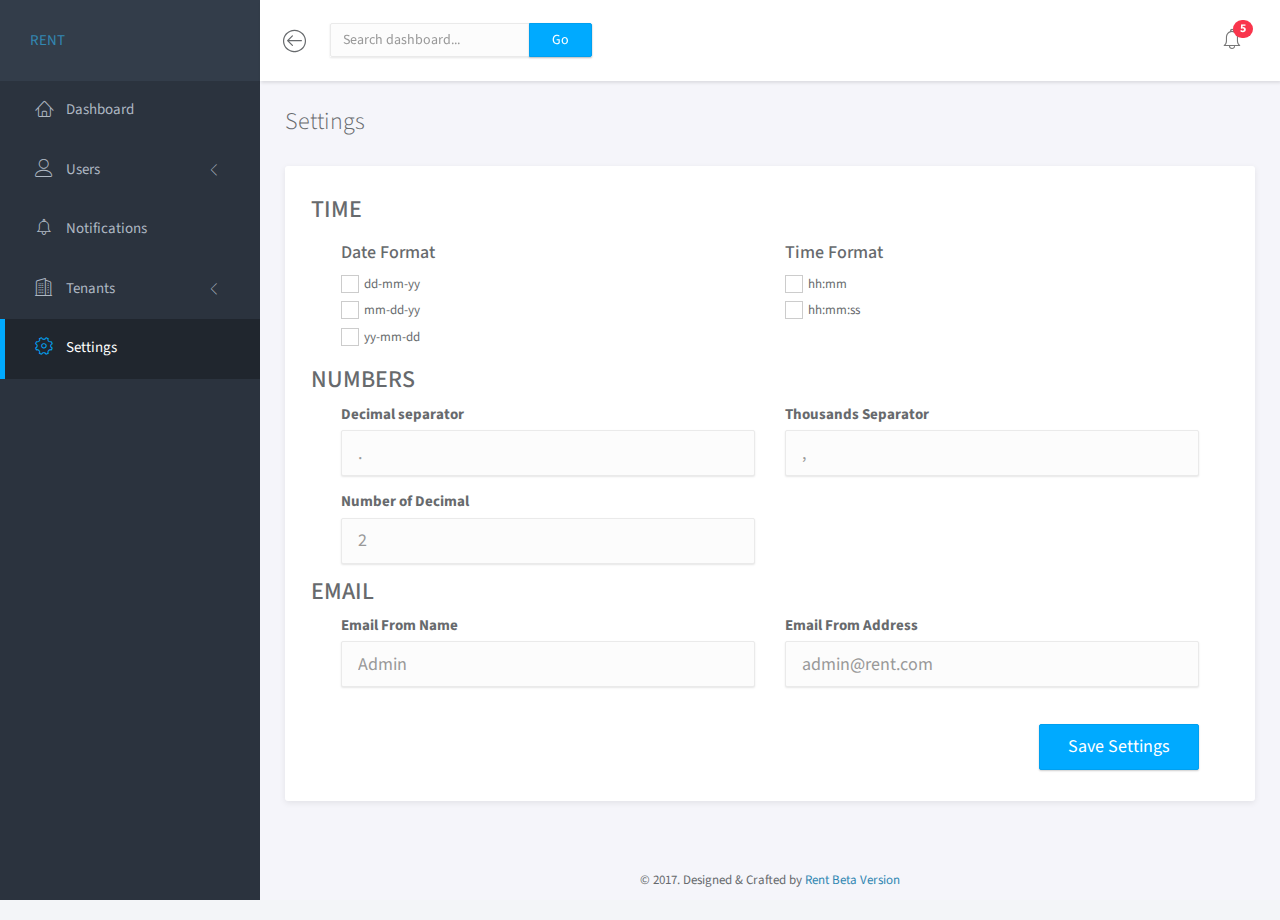
==== commit ad2e175a: "final changes" ====
--- a/settings.html
+++ b/settings.html
@@ -37,53 +37,38 @@
 			<div class="sidebar-scroll">
 				<nav>
 					<ul class="nav">
-						<li><a href="index.html" class=""><i class="lnr lnr-home"></i> <span>Dashboard</span></a></li>
-					
-							<li>
-							<a href="#subPages" data-toggle="collapse" class="collapsed"><i class="lnr lnr-apartment"></i> <span>Tenants</span> <i class="icon-submenu lnr lnr-chevron-left"></i></a>
+						
+							<li><a href="dashboard.html" ><i class="lnr lnr-home"></i> <span>Dashboard</span></a></li>
+						<li>
+							<a href="#subPages" data-toggle="collapse" class="collapsed"><i class="lnr lnr-user"></i> <span>Users</span> <i class="icon-submenu lnr lnr-chevron-left"></i></a>
 							<div id="subPages" class="collapse ">
 								<ul class="nav">
-									<li><a href="list of tenants.html" class="">List of Tenants</a></li>
+									<li><a href="users.html" class="">List users</a></li>
+									<li><a href="add_user.html" class="">Add User</a></li>
+									
+								</ul>
+							</div>
+						</li>
+
+						<li><a href="notifications.html" ><i class="lnr lnr-alarm"></i> <span>Notifications</span></a></li>
+				
+
+						<li>
+							<a href="#subTenants" data-toggle="collapse" class="collapsed"><i class="lnr lnr-apartment"></i> <span>Tenants</span> <i class="icon-submenu lnr lnr-chevron-left"></i></a>
+							<div id="subTenants" class="collapse ">
+								<ul class="nav">
+									<li><a href="tenants.html" class="">List Tenants</a></li>
 									<li><a href="add tenant.html" class="">Add Tenant</a></li>
 									
 								</ul>
 							</div>
 						</li>
-						
-						<!-- 	<li>
-							<a href="#subPages" data-toggle="collapse" class="collapsed"><i class="lnr lnr-user"></i> <span>Users</span> <i class="icon-submenu lnr lnr-chevron-left"></i></a>
-							<div id="subPages" class="collapse ">
-								<ul class="nav">
-									<li><a href="list of users.html" class="">List of users</a></li>
-									<li><a href="add user.html" class="">Add User</a></li>
-									<!-- <li><a href="page-lockscreen.html" class="">Lockscreen</a></li> -->
-							</li>
-						</ul>
-						</div> 
-<!-- 
-						<li>
-							<a href="#subPages" data-toggle="collapse" class="collapsed"><i class="lnr lnr-apartment"></i> <span>Tenants</span> <i class="icon-submenu lnr lnr-chevron-left"></i></a>
-							<div id="subPages" class="collapse ">
-								<ul class="nav">
-									<li><a href="tenants.html" class="">List of Tenants</a></li>
-									<li><a href="add tenant.html" class="">Add Tenant</a></li>
-									
-								</ul>
-							</div>
-						</li> -->
+						<li><a href="settings.html" class="active"><i class="lnr lnr-cog"></i> <span>Settings </span> </a></li>
 
-
-						<li><a href="settings.html" class=" "><i class="lnr lnr-cog"></i> <span>Settings</span></a></li>
-						<li><a href="notifications.html" class=""><i class="lnr lnr-alarm"></i> <span>Notifications</span></a></li>
-
-						<!-- <li><a href="tables.html" class=""><i class="lnr lnr-dice"></i> <span>Tables</span></a></li>
-						<li><a href="typography.html" class=""><i class="lnr lnr-text-format"></i> <span>Typography</span></a></li>
-						<li><a href="icons.html" class=""><i class="lnr lnr-linearicons"></i> <span>Icons</span></a></li> -->
 					</ul>
 				</nav>
 			</div>
-			<!-- <a class="footer" href="http://twitter.com/share?url=https://goo.gl/1dt1MR&amp;text=So cool! Free Bootstrap dashboard template by @thedevelovers. Download at&amp;hashtags=free,bootstrap,dashboard" title="Twitter share" target="_blank"><i class="fa fa-twitter"></i> <span>SHARE THIS FREEBIE</span></a>
-		</div> -->
+			</div>
 		<!-- END SIDEBAR -->
 		<!-- MAIN -->
 		<div class="main">
@@ -116,71 +101,73 @@
 				</div>
 			</nav>
 			<!-- END NAVBAR -->
-			<!-- MAIN CONTENT -->
-			<h1 class="panel-title" style="width: 100%;height: 55px;background-color: #fff; padding-left: 50px;padding-top:10px;margin-bottom: 10px;font-size: 30px;" >Settings</h1>
-			<div class="panel panel-headline" style="max-width: 90%;margin: 0 auto;">
-						
-				<div  class="panel-body">
-						
-						
-					<u ><b>TIME</b> </u><br>
-					<b>Date Format</b>
-					<label class="fancy-checkbox">
-										<input type="checkbox">
-										<span>dd-mm-yy</span>
-										
-									</label>
-									<label class="fancy-checkbox">
-										<input type="checkbox">
-										<span>mm-dd-yy</span>
-										
-									</label>
-									<label class="fancy-checkbox">
-										<input type="checkbox">
-										
-										<span>yy-mm-dd</span>
-									</label>
-					
-					<br>
-					<u ><b>NUMBERS</b></u>
-					
-					<label class="fancy-checkbox">
-										<input type="checkbox">
-										<span>Decimal separator</span>
-										
-									</label>
-									<label class="fancy-checkbox">
-										<input type="checkbox">
-										<span>Thousands Separator</span>
-										
-									</label>
-									<label class="fancy-checkbox">
-										<input type="checkbox">
-										
-										<span>Number of Decimal</span>
-									</label>
-					<br>
-					<u><b>EMAIL</b></u>
-						<label class="fancy-checkbox">
-										<input type="checkbox">
-										<span>Form Name</span>
-										
-									</label>
-									<label class="fancy-checkbox">
-										<input type="checkbox">
-										
-										<span>Form Address</span>
-									</label>
-									<br>
-									<button>Save Changes</button>
+<!-- MAIN CONTENT -->
+			<div class="main-content">
+				<div class="container-fluid">
+					<h3 class="page-title">Settings</h3>
+					<div id="toastr-demo" class="panel">
+						<div class="panel-body">
+					<h3>TIME</h3>
+					<div class="form-group col-md-12">
+					<div class="col-md-6">
+					<h4>Date Format</h4>
+							<label class="fancy-checkbox"><input type="checkbox"><span>dd-mm-yy</span></label>
+
+							<label class="fancy-checkbox"><input type="checkbox"><span>mm-dd-yy</span></label>
+
+							<label class="fancy-checkbox"><input type="checkbox"><span>yy-mm-dd</span></label>
+							</div>
+
+						<div class="col-md-6">
+						<h4>Time Format</h4>
+							<label class="fancy-checkbox"><input type="checkbox"><span>hh:mm</span></label>
+
+							<label class="fancy-checkbox"><input type="checkbox"><span>hh:mm:ss</span></label>
+							</div>
+
+					</div>
+					<h3>NUMBERS</h3>
+					<div class="col-md-12">
+					<div class="form-group col-md-6">
+					<label >Decimal separator</label>
+					<input class="form-control input-lg" type="text" placeholder=".">
+					</div>
+					<div class="form-group col-md-6">
+						<label >Thousands Separator</label>
+							<input class="form-control input-lg"  type="text" placeholder=",">
+						</div>
+						<div class="form-group col-md-6">
+							<label>Number of Decimal</label>
+										<input class="form-control input-lg"  type="text" placeholder="2">
+							</div>
+							<div class="form-group col-md-6"></div>
+							</div>		
+					<h3>EMAIL</h3>
+					<div class="col-md-12">
+					<div class="col-md-6">
+						<label>Email From Name</label>
+						<input class="form-control input-lg" type="text" placeholder="Admin">
+						</div>
+
+						<div class="form-group col-md-6">
+						<label>Email From Address</label>
+						<input  class="form-control input-lg"  type="text" placeholder="admin@rent.com">
+						</div>
+
+						</div>
+										<div class="col-md-12 row">
+						<br>
+						<div class="form-group pull-right">
+						<button class="btn btn-lg btn-primary" type="submit">Save Settings</button>
+						</div>
+						</div>
+
+						</div> 
+					</div>
 				</div>
-				
 			</div>
-					
+			<!-- END MAIN CONTENT -->
 
-				
-
-			<!-- END MAIN CONTENT -->
 			<footer>
 				<div class="container-fluid">
 					<p class="copyright">&copy; 2017. Designed &amp; Crafted by <a href="https://themeineed.com">Rent Beta Version</a></p>
